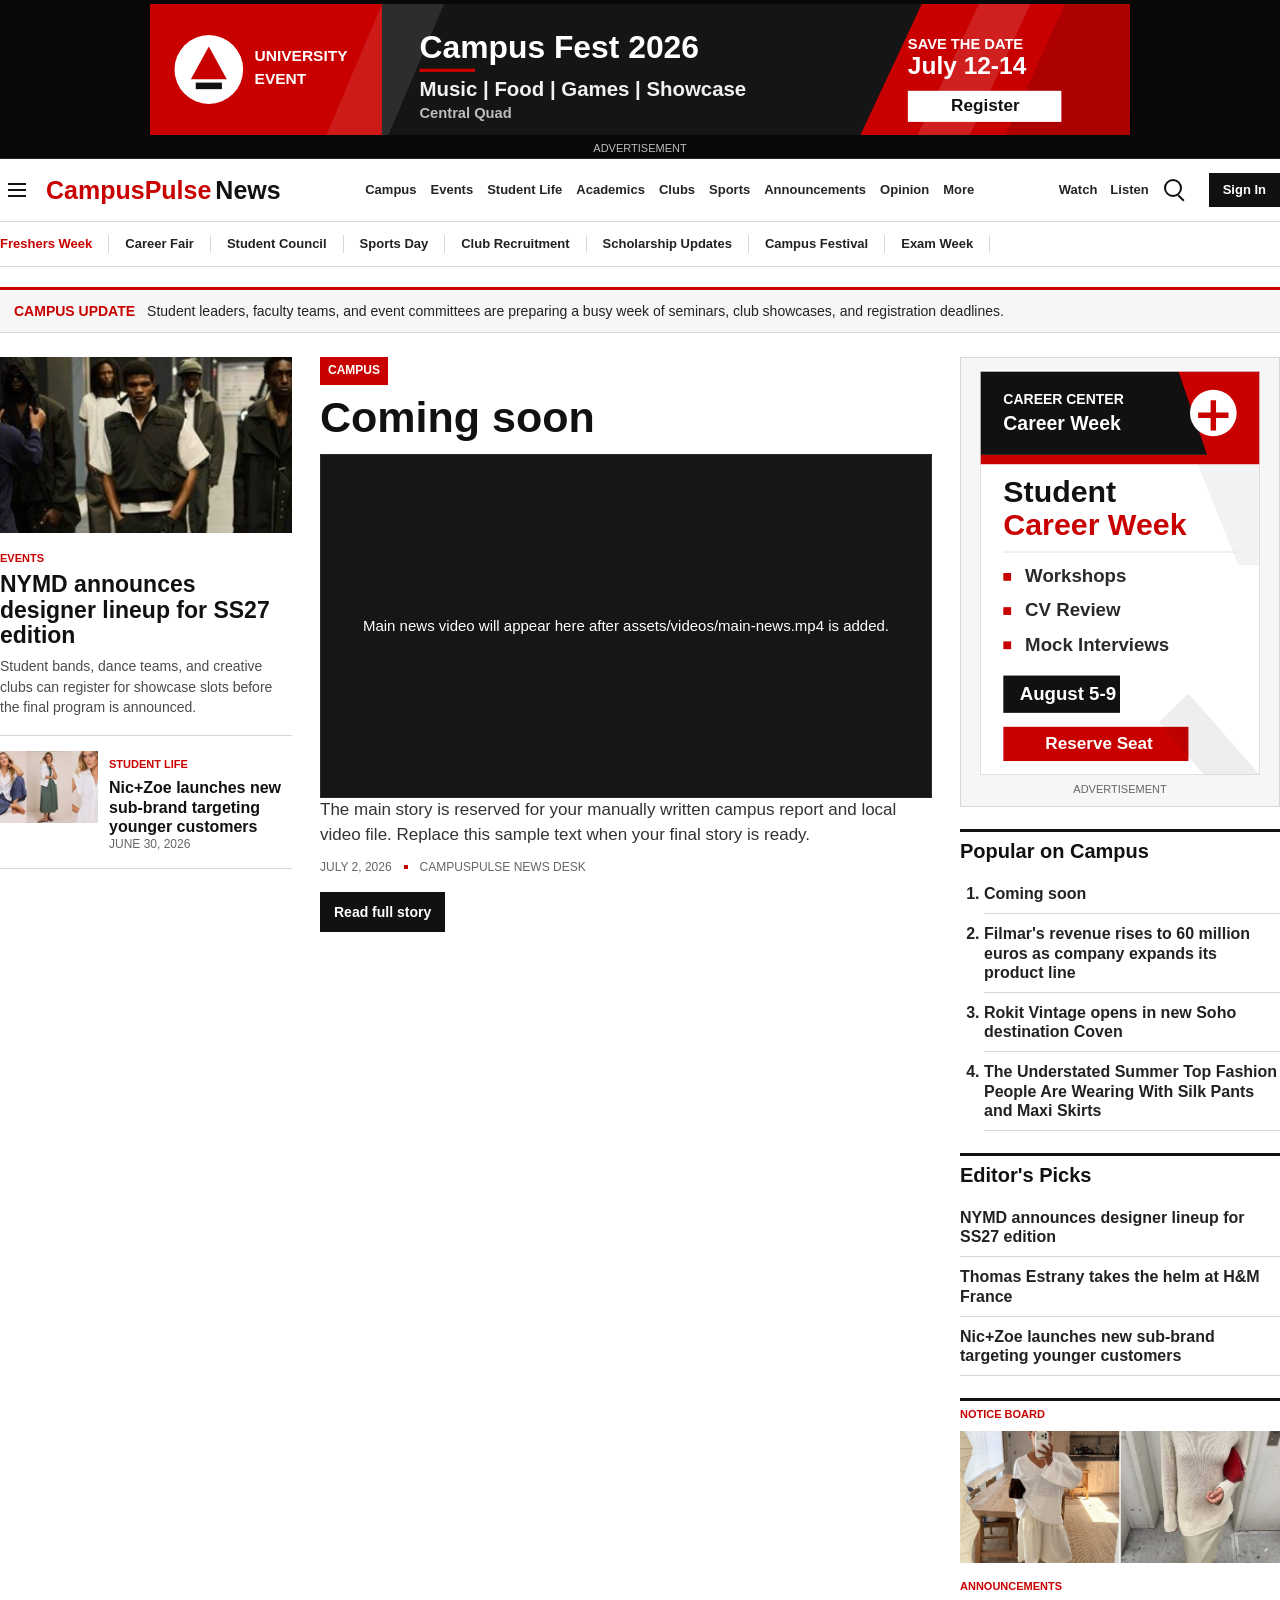
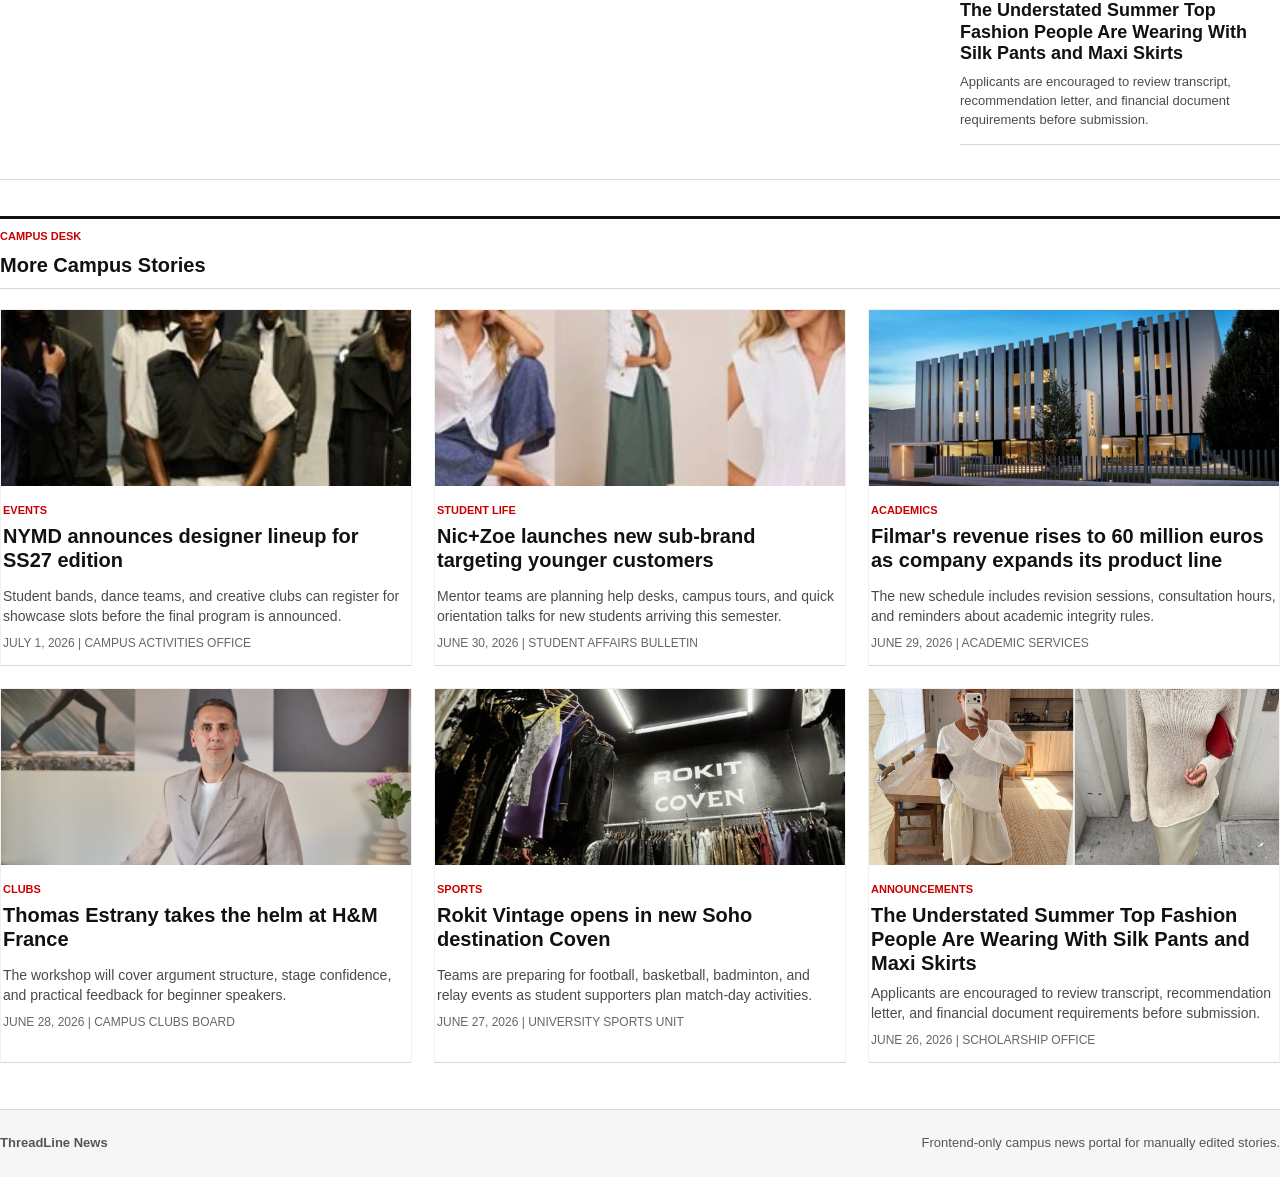
==== index.html @ d4c7294b "Version 1" ====
<!DOCTYPE html>
<html lang="en">
<head>
  <meta charset="UTF-8">
  <meta name="viewport" content="width=1280, initial-scale=1.0">
  <title>ThreadLine</title>
  <link rel="stylesheet" href="styles.css">
  <script src="data.js" defer></script>
  <script src="script.js" defer></script>
</head>
<body>
  <div class="top-ad">
    <div class="top-ad-inner">
      <img src="assets/ads/top-campus-ad.svg" alt="Campus Fest 2026 advertisement" data-fallback="ad">
      <span>Advertisement</span>
    </div>
  </div>

  <header class="site-header">
    <div class="header-inner">
      <div class="brand-group">
        <button class="icon-button hamburger" type="button" aria-label="Open menu">
          <span></span>
          <span></span>
          <span></span>
        </button>
        <a class="brand" href="index.html" aria-label="ThreadLine News homepage">
          <span>CampusPulse</span>
          <strong>News</strong>
        </a>
      </div>

      <nav class="primary-nav" aria-label="Primary navigation">
        <a href="#campus">Campus</a>
        <a href="#events">Events</a>
        <a href="#student-life">Student Life</a>
        <a href="#academics">Academics</a>
        <a href="#clubs">Clubs</a>
        <a href="#sports">Sports</a>
        <a href="#announcements">Announcements</a>
        <a href="#opinion">Opinion</a>
        <div class="more-menu">
          <button id="moreButton" class="nav-button" type="button" aria-expanded="false">More</button>
          <div id="moreDropdown" class="more-dropdown" hidden>
            <a href="#career">Career</a>
            <a href="#scholarships">Scholarships</a>
            <a href="#research">Research</a>
          </div>
        </div>
      </nav>

      <div class="header-actions">
        <a href="article.html?id=main-campus-story">Watch</a>
        <a href="#moreCampusStories">Listen</a>
        <button id="searchToggle" class="icon-button search-button" type="button" aria-label="Search"></button>
        <button class="sign-in" type="button">Sign In</button>
      </div>
    </div>
  </header>

  <div class="trending-row" aria-label="Trending topics">
    <div class="page-shell trending-inner">
      <a href="#freshers">Freshers Week</a>
      <a href="#career">Career Fair</a>
      <a href="#student-council">Student Council</a>
      <a href="#sports-day">Sports Day</a>
      <a href="#club-recruitment">Club Recruitment</a>
      <a href="#scholarships">Scholarship Updates</a>
      <a href="#campus-festival">Campus Festival</a>
      <a href="#exam-week">Exam Week</a>
    </div>
  </div>

  <main class="page-shell">
    <section class="ticker" aria-label="Campus update">
      <strong>Campus Update</strong>
      <span>Student leaders, faculty teams, and event committees are preparing a busy week of seminars, club showcases, and registration deadlines.</span>
    </section>

    <section id="searchPanel" class="search-panel" hidden>
      <label for="searchInput">Search ThreadLine News</label>
      <input id="searchInput" type="search" placeholder="Search campus stories, categories, or summaries">
    </section>

    <section id="searchResults" class="news-section search-results" hidden>
      <div class="section-heading">
        <h2>Search Results</h2>
      </div>
      <div id="searchResultsGrid" class="card-grid"></div>
    </section>

    <section class="main-grid" aria-label="Top campus stories">
      <aside id="leftColumn" class="left-column"></aside>

      <section id="heroStory" class="hero-story"></section>

      <aside class="right-column">
        <div class="sidebar-ad">
          <img src="assets/ads/sidebar-campus-ad.svg" alt="Student Career Week advertisement" data-fallback="ad">
          <span>Advertisement</span>
        </div>

        <div class="sidebar-block">
          <h2>Popular on Campus</h2>
          <ol id="popularList" class="popular-list"></ol>
        </div>

        <div class="sidebar-block">
          <h2>Editor's Picks</h2>
          <ul id="editorsList" class="compact-list"></ul>
        </div>

        <div id="rightCompactStory" class="sidebar-block"></div>
      </aside>
    </section>

    <section id="moreCampusStories" class="news-section">
      <div class="section-heading">
        <span>Campus Desk</span>
        <h2>More Campus Stories</h2>
      </div>
      <div id="supportingStoriesGrid" class="card-grid"></div>
    </section>
  </main>

  <footer class="site-footer">
    <div class="page-shell">
      <strong>ThreadLine News</strong>
      <span>Frontend-only campus news portal for manually edited stories.</span>
    </div>
  </footer>
</body>
</html>
---- styles.css ----
:root {
  --red: #c90000;
  --red-dark: #950000;
  --black: #111111;
  --ink: #222222;
  --muted: #666666;
  --line: #d8d8d8;
  --soft-line: #eeeeee;
  --surface: #ffffff;
  --band: #f6f6f6;
  --ad-dark: #080808;
}

* {
  box-sizing: border-box;
}

html {
  scroll-behavior: smooth;
}

body {
  min-width: 1180px;
  margin: 0;
  background: var(--surface);
  color: var(--ink);
  font-family: Arial, Helvetica, sans-serif;
  line-height: 1.45;
}

a {
  color: inherit;
  text-decoration: none;
}

button,
input {
  font: inherit;
}

button {
  color: inherit;
}

img,
video {
  display: block;
  max-width: 100%;
}

.page-shell {
  width: 1280px;
  margin: 0 auto;
}

.top-ad {
  width: 100%;
  background: var(--ad-dark);
  color: #bdbdbd;
  border-bottom: 1px solid #242424;
}

.top-ad-inner {
  width: 1280px;
  height: 158px;
  margin: 0 auto;
  display: flex;
  flex-direction: column;
  align-items: center;
  justify-content: center;
  gap: 8px;
}

.top-ad img {
  width: 980px;
  height: 131px;
  object-fit: contain;
}

.top-ad span,
.sidebar-ad span {
  font-size: 11px;
  line-height: 1;
  text-transform: uppercase;
  letter-spacing: 0;
}

.site-header {
  background: #ffffff;
  border-bottom: 1px solid var(--line);
}

.header-inner {
  width: 1280px;
  height: 62px;
  margin: 0 auto;
  display: flex;
  align-items: center;
  justify-content: space-between;
  gap: 16px;
}

.brand-group,
.header-actions,
.primary-nav,
.trending-inner {
  display: flex;
  align-items: center;
}

.brand-group {
  gap: 12px;
  flex: 0 0 auto;
}

.brand {
  display: inline-flex;
  align-items: baseline;
  gap: 4px;
  color: var(--black);
  font-size: 25px;
  font-weight: 900;
  letter-spacing: 0;
}

.brand span {
  color: var(--red);
}

.brand strong {
  color: var(--black);
}

.icon-button {
  width: 34px;
  height: 34px;
  padding: 0;
  display: inline-flex;
  align-items: center;
  justify-content: center;
  border: 1px solid transparent;
  background: transparent;
  cursor: pointer;
}

.icon-button:hover {
  border-color: var(--line);
  background: #f7f7f7;
}

.hamburger {
  flex-direction: column;
  gap: 4px;
}

.hamburger span {
  width: 18px;
  height: 2px;
  background: var(--black);
}

.search-button::before {
  content: "";
  width: 14px;
  height: 14px;
  border: 2px solid var(--black);
  border-radius: 50%;
  transform: translate(-2px, -2px);
}

.search-button::after {
  content: "";
  width: 8px;
  height: 2px;
  background: var(--black);
  transform: translate(-7px, 8px) rotate(45deg);
}

.primary-nav {
  flex: 1 1 auto;
  justify-content: center;
  gap: 14px;
  font-size: 13px;
  font-weight: 700;
  white-space: nowrap;
}

.primary-nav a,
.nav-button,
.header-actions a {
  color: #252525;
}

.primary-nav a:hover,
.nav-button:hover,
.header-actions a:hover {
  color: var(--red);
}

.more-menu {
  position: relative;
}

.nav-button {
  border: 0;
  background: transparent;
  padding: 0;
  cursor: pointer;
  font-weight: 700;
}

.more-dropdown {
  position: absolute;
  top: 34px;
  left: 50%;
  transform: translateX(-50%);
  z-index: 5;
  width: 164px;
  padding: 8px 0;
  background: #ffffff;
  border: 1px solid var(--line);
  box-shadow: 0 10px 24px rgba(0, 0, 0, 0.12);
}

.more-dropdown a {
  display: block;
  padding: 8px 12px;
}

.more-dropdown a:hover {
  background: #f7f7f7;
}

.header-actions {
  gap: 13px;
  flex: 0 0 auto;
  font-size: 13px;
  font-weight: 700;
}

.sign-in {
  border: 1px solid var(--black);
  background: var(--black);
  color: #ffffff;
  padding: 7px 13px;
  cursor: pointer;
  font-weight: 700;
}

.sign-in:hover {
  background: var(--red-dark);
  border-color: var(--red-dark);
}

.trending-row {
  border-bottom: 1px solid var(--line);
  background: #ffffff;
}

.trending-inner {
  height: 44px;
  gap: 0;
  overflow: hidden;
  font-size: 13px;
}

.trending-inner a {
  padding: 0 16px;
  border-right: 1px solid var(--line);
  font-weight: 700;
}

.trending-inner a:first-child {
  padding-left: 0;
  color: var(--red);
}

.ticker {
  display: flex;
  gap: 12px;
  align-items: center;
  margin: 20px 0 24px;
  padding: 11px 14px;
  border-top: 3px solid var(--red);
  border-bottom: 1px solid var(--line);
  background: var(--band);
  font-size: 14px;
}

.ticker strong {
  color: var(--red);
  text-transform: uppercase;
}

.search-panel {
  margin-bottom: 22px;
  padding: 16px;
  border: 1px solid var(--line);
  background: #fafafa;
}

.search-panel label {
  display: block;
  margin-bottom: 8px;
  font-weight: 800;
}

.search-panel input {
  width: 100%;
  height: 42px;
  padding: 0 12px;
  border: 1px solid #bdbdbd;
  outline: none;
}

.search-panel input:focus {
  border-color: var(--red);
}

.main-grid {
  display: grid;
  grid-template-columns: 292px minmax(0, 1fr) 320px;
  gap: 28px;
  align-items: start;
  padding-bottom: 34px;
  border-bottom: 1px solid var(--line);
}

.left-column,
.right-column {
  min-width: 0;
}

.side-story,
.hero-story,
.sidebar-block,
.article-content,
.article-sidebar,
.search-results,
.news-card {
  background: #ffffff;
}

.side-story,
.hero-story,
.compact-feature,
.news-card {
  cursor: pointer;
}

.side-story:hover,
.compact-feature:hover,
.news-card:hover {
  border-color: var(--red);
  box-shadow: 0 8px 20px rgba(0, 0, 0, 0.06);
  transform: translateY(-1px);
}

.side-story:hover h2,
.side-story:hover h3,
.compact-feature:hover h3,
.news-card:hover h3,
.compact-list a:hover,
.popular-list a:hover {
  color: var(--red);
}

.large-side-story {
  padding: 0 0 18px;
  border-bottom: 1px solid var(--line);
  transition: border-color 160ms ease, transform 160ms ease;
}

.large-side-story img {
  width: 100%;
  height: 176px;
  object-fit: cover;
  margin-bottom: 12px;
  background: #e6e6e6;
}

.large-side-story h2 {
  margin: 4px 0 8px;
  color: var(--black);
  font-size: 23px;
  line-height: 1.1;
}

.large-side-story p {
  margin: 0;
  color: #4b4b4b;
  font-size: 14px;
}

.small-side-story {
  display: grid;
  grid-template-columns: 98px 1fr;
  gap: 11px;
  padding: 15px 0;
  border-bottom: 1px solid var(--line);
  transition: border-color 160ms ease, transform 160ms ease;
}

.small-side-story img {
  width: 98px;
  height: 72px;
  object-fit: cover;
  background: #e6e6e6;
}

.small-side-story h3,
.compact-feature h3,
.news-card h3 {
  margin: 4px 0 0;
  color: var(--black);
  font-size: 16px;
  line-height: 1.2;
}

.label,
.section-label {
  display: inline-block;
  color: var(--red);
  font-size: 11px;
  font-weight: 800;
  text-transform: uppercase;
}

.section-label {
  margin-bottom: 8px;
}

.hero-story {
  min-width: 0;
  padding: 0 0 6px;
}

.hero-story h1 {
  margin: 0 0 15px;
  color: var(--black);
  font-size: 43px;
  line-height: 1.03;
  letter-spacing: 0;
}

.hero-video {
  width: 100%;
  aspect-ratio: 16 / 9;
  margin: 12px 0 15px;
  background: #111111;
}

.badge {
  display: inline-block;
  margin-bottom: 10px;
  padding: 5px 8px;
  background: var(--red);
  color: #ffffff;
  font-size: 12px;
  font-weight: 800;
  text-transform: uppercase;
}

.summary {
  margin: 0 0 11px;
  color: #333333;
  font-size: 17px;
}

.story-meta,
.meta {
  color: var(--muted);
  font-size: 12px;
  text-transform: uppercase;
}

.story-meta {
  display: flex;
  gap: 12px;
  margin-bottom: 14px;
}

.story-meta span + span::before {
  content: "";
  display: inline-block;
  width: 4px;
  height: 4px;
  margin-right: 12px;
  vertical-align: middle;
  background: var(--red);
}

.read-more,
.source-button,
.home-button {
  display: inline-block;
  margin-top: 2px;
  padding: 10px 14px;
  background: var(--black);
  color: #ffffff;
  font-size: 14px;
  font-weight: 800;
}

.read-more:hover,
.source-button:hover,
.home-button:hover {
  background: var(--red-dark);
}

.read-more:focus-visible,
.source-button:focus-visible,
.home-button:focus-visible,
.icon-button:focus-visible,
.news-card:focus-visible,
.side-story:focus-visible,
.compact-feature:focus-visible {
  outline: 2px solid var(--red);
  outline-offset: 3px;
}

.sidebar-ad {
  padding: 12px 12px 11px;
  display: flex;
  flex-direction: column;
  align-items: center;
  gap: 9px;
  background: var(--band);
  border: 1px solid var(--line);
  color: var(--muted);
}

.sidebar-ad img {
  width: 280px;
  height: 405px;
  object-fit: contain;
  background: #ffffff;
}

.sidebar-block {
  margin-top: 22px;
  border-top: 3px solid var(--black);
}

.sidebar-block h2,
.section-heading h2 {
  margin: 8px 0 12px;
  color: var(--black);
  font-size: 20px;
  line-height: 1.1;
}

.popular-list {
  margin: 0;
  padding-left: 24px;
}

.popular-list li {
  padding: 10px 0;
  border-bottom: 1px solid var(--line);
  font-weight: 800;
  line-height: 1.2;
}

.compact-list {
  list-style: none;
  margin: 0;
  padding: 0;
}

.compact-list li {
  padding: 10px 0;
  border-bottom: 1px solid var(--line);
  font-weight: 800;
  line-height: 1.2;
}

.compact-feature {
  padding-bottom: 14px;
  border-bottom: 1px solid var(--line);
  transition: border-color 160ms ease, transform 160ms ease;
}

.compact-feature img {
  width: 100%;
  height: 132px;
  object-fit: cover;
  margin-bottom: 10px;
  background: #e6e6e6;
}

.compact-feature h3 {
  font-size: 18px;
}

.compact-feature p {
  margin: 8px 0 0;
  color: #4b4b4b;
  font-size: 13px;
}

.news-section {
  margin-top: 36px;
}

.section-heading {
  border-top: 3px solid var(--black);
  border-bottom: 1px solid var(--line);
}

.section-heading span {
  display: inline-block;
  margin-top: 10px;
  color: var(--red);
  font-size: 11px;
  font-weight: 800;
  text-transform: uppercase;
}

.card-grid {
  display: grid;
  grid-template-columns: repeat(3, 1fr);
  gap: 22px;
  padding-top: 20px;
}

.news-card {
  min-height: 350px;
  padding-bottom: 13px;
  border: 1px solid #f0f0f0;
  border-bottom-color: var(--line);
  transition: border-color 160ms ease, transform 160ms ease;
}

.news-card img {
  width: 100%;
  height: 176px;
  object-fit: cover;
  margin-bottom: 11px;
  background: #e6e6e6;
}

.news-card h3 {
  min-height: 54px;
  padding: 0 2px;
  font-size: 20px;
}

.news-card p {
  margin: 8px 0;
  padding: 0 2px;
  color: #4a4a4a;
  font-size: 14px;
}

.news-card .label,
.news-card .meta {
  margin-left: 2px;
}

.empty-message {
  grid-column: 1 / -1;
  padding: 18px;
  border: 1px solid var(--line);
  color: var(--muted);
}

.article-page {
  padding-top: 0;
}

.article-ticker {
  margin-bottom: 26px;
}

.article-shell {
  display: grid;
  grid-template-columns: minmax(0, 850px) 320px;
  gap: 60px;
  align-items: start;
}

.article-content {
  min-width: 0;
}

.article-kicker {
  color: var(--red);
  font-size: 13px;
  font-weight: 800;
  text-transform: uppercase;
}

.article-content h1 {
  margin: 8px 0 14px;
  color: var(--black);
  font-size: 48px;
  line-height: 1.04;
  letter-spacing: 0;
}

.article-meta {
  display: flex;
  gap: 12px;
  padding-bottom: 16px;
  border-bottom: 1px solid var(--line);
  color: var(--muted);
  font-size: 13px;
}

.article-meta span + span::before {
  content: "";
  display: inline-block;
  width: 4px;
  height: 4px;
  margin-right: 12px;
  vertical-align: middle;
  background: var(--red);
}

.article-hero-image {
  width: 100%;
  height: 430px;
  object-fit: cover;
  margin: 22px 0;
  background: #e6e6e6;
}

.article-video {
  width: 100%;
  aspect-ratio: 16 / 9;
  margin: 0 0 22px;
  background: #111111;
}

.article-body {
  max-width: 720px;
}

.article-body p {
  margin: 0 0 18px;
  font-size: 18px;
  line-height: 1.68;
}

.source-button {
  margin: 12px 0 30px;
}

.related-section {
  margin-top: 28px;
  border-top: 3px solid var(--black);
}

.related-section h2 {
  margin: 10px 0 14px;
  font-size: 22px;
}

.related-grid {
  display: grid;
  grid-template-columns: repeat(3, 1fr);
  gap: 18px;
}

.related-card {
  min-height: 290px;
}

.related-card img {
  height: 126px;
}

.not-found {
  padding: 42px;
  border: 1px solid var(--line);
  background: var(--band);
}

.not-found h1 {
  margin-top: 0;
}

.site-footer {
  margin-top: 46px;
  padding: 24px 0;
  border-top: 1px solid var(--line);
  background: var(--band);
  color: #555555;
  font-size: 13px;
}

.site-footer .page-shell {
  display: flex;
  justify-content: space-between;
}

.fallback-box {
  width: 100%;
  min-height: 90px;
  display: flex;
  align-items: center;
  justify-content: center;
  background: #eeeeee;
  border: 1px solid #d0d0d0;
  color: #555555;
  font-size: 13px;
  text-align: center;
  padding: 14px;
}

.top-ad .fallback-box {
  width: 980px;
  height: 131px;
  min-height: 131px;
  background: #151515;
  border-color: #333333;
  color: #e6e6e6;
}

.sidebar-ad .fallback-box {
  width: 280px;
  height: 405px;
  min-height: 405px;
  background: #ffffff;
}

.large-side-story .image-fallback {
  height: 176px;
  margin-bottom: 12px;
}

.small-side-story .image-fallback {
  width: 98px;
  height: 72px;
  min-height: 72px;
}

.compact-feature .image-fallback {
  height: 132px;
  margin-bottom: 10px;
}

.news-card .image-fallback {
  height: 176px;
  margin-bottom: 11px;
}

.article-content > .image-fallback {
  height: 430px;
  margin: 22px 0;
}

.related-card .image-fallback {
  height: 126px;
  margin: 0 0 11px;
}

.video-fallback {
  aspect-ratio: 16 / 9;
  min-height: 300px;
  background: #161616;
  border-color: #2a2a2a;
  color: #ffffff;
  font-size: 15px;
}
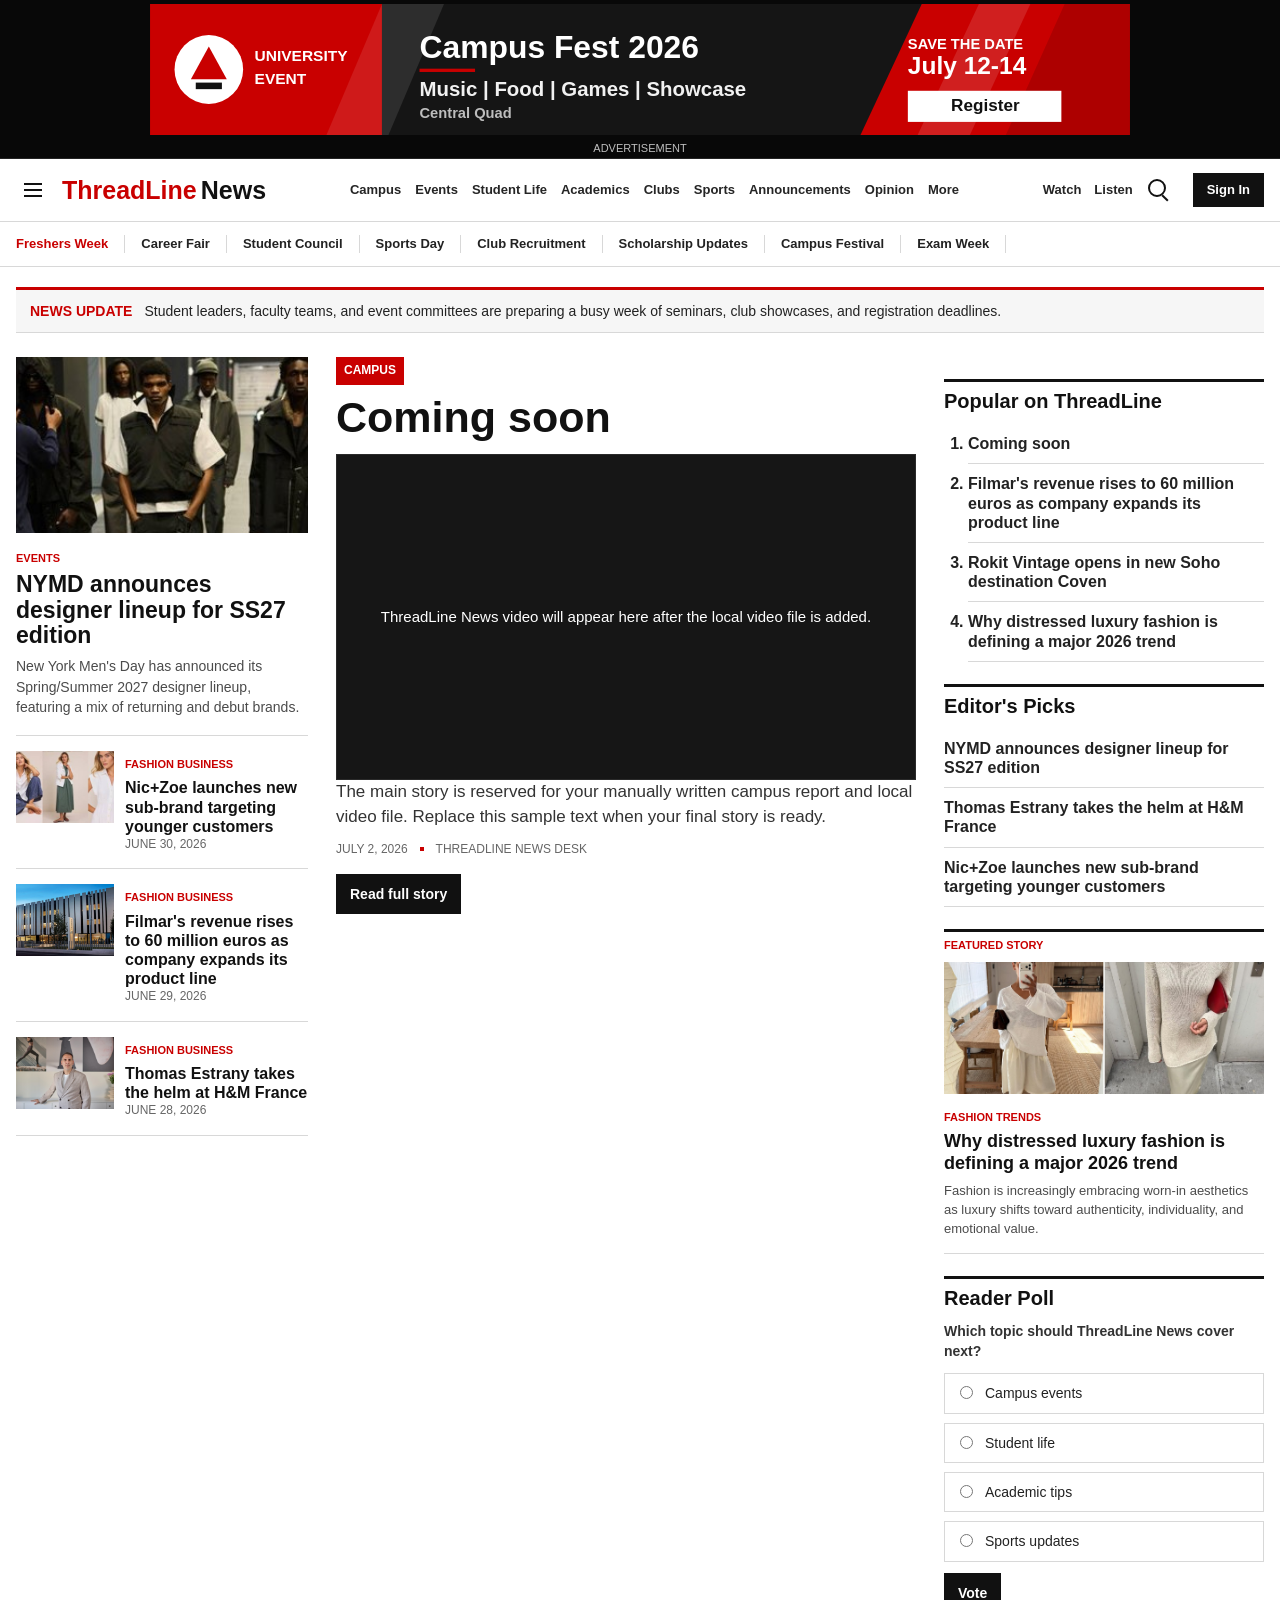
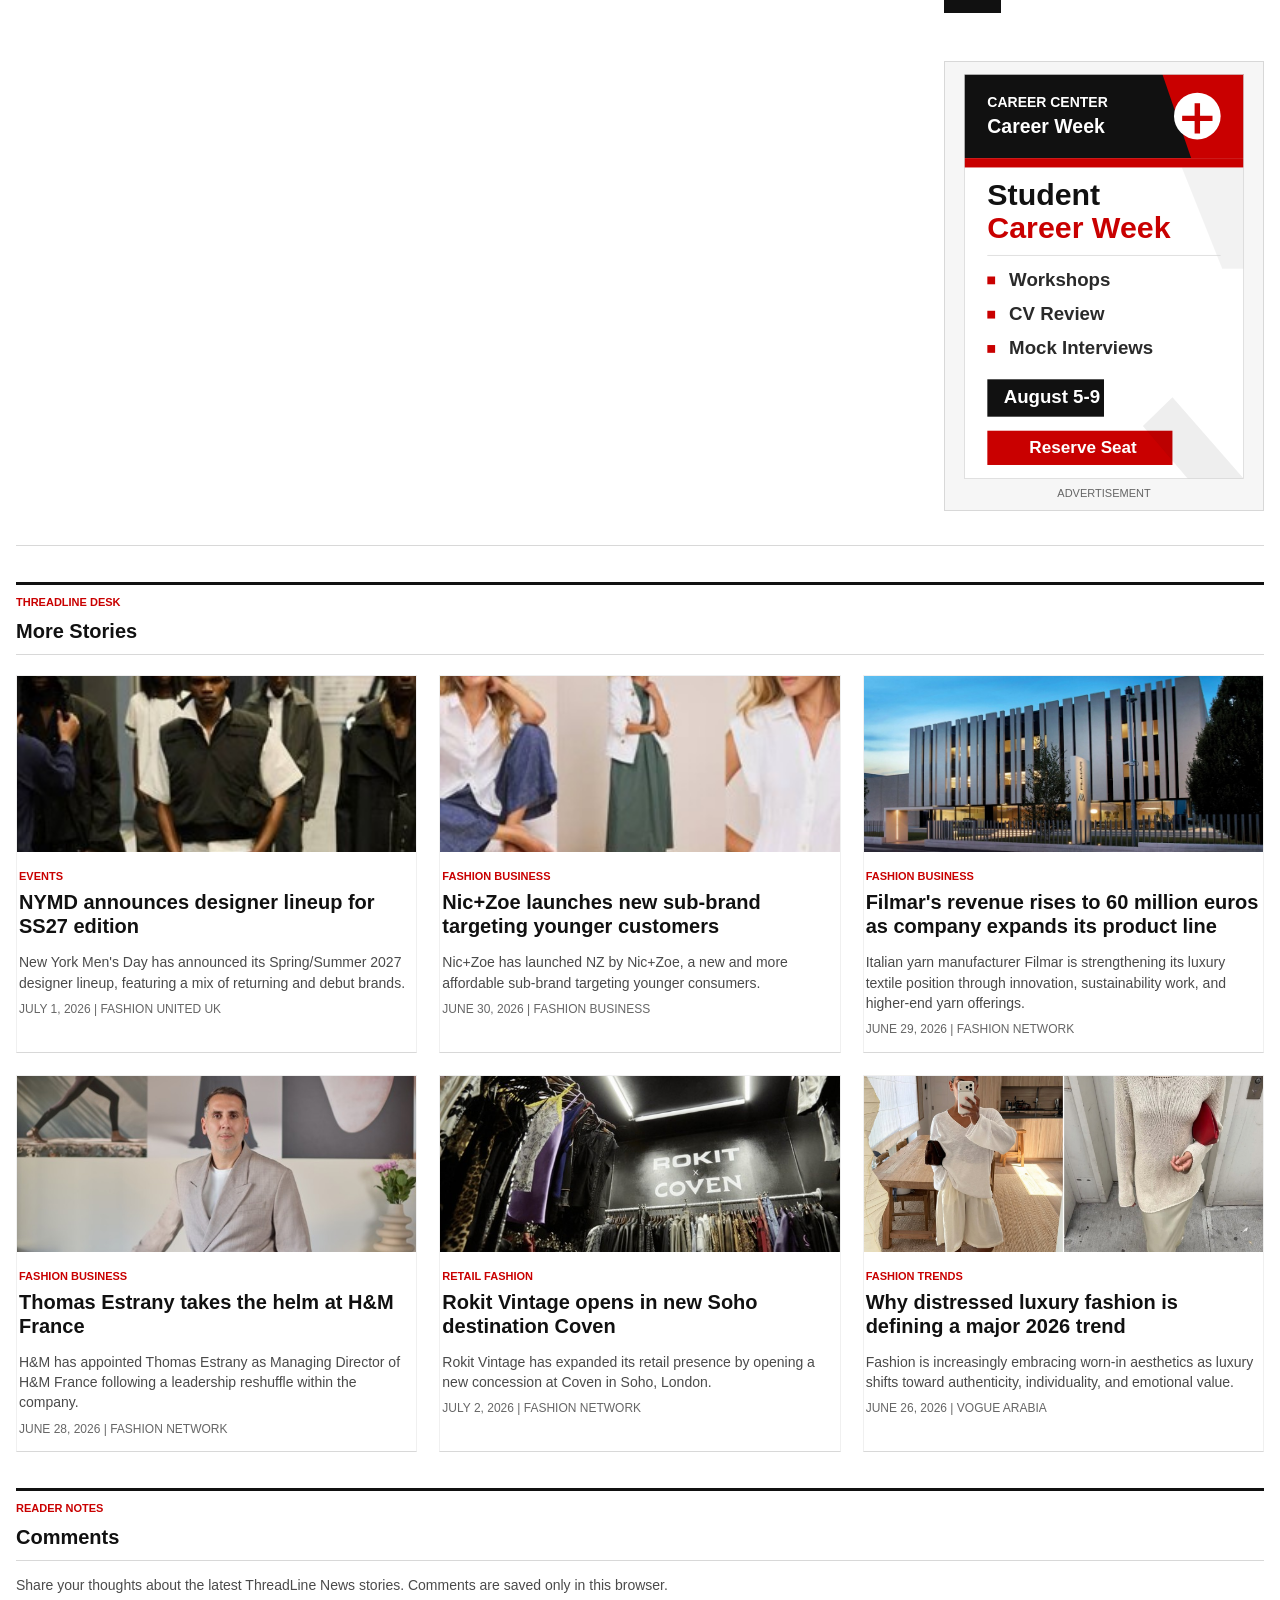
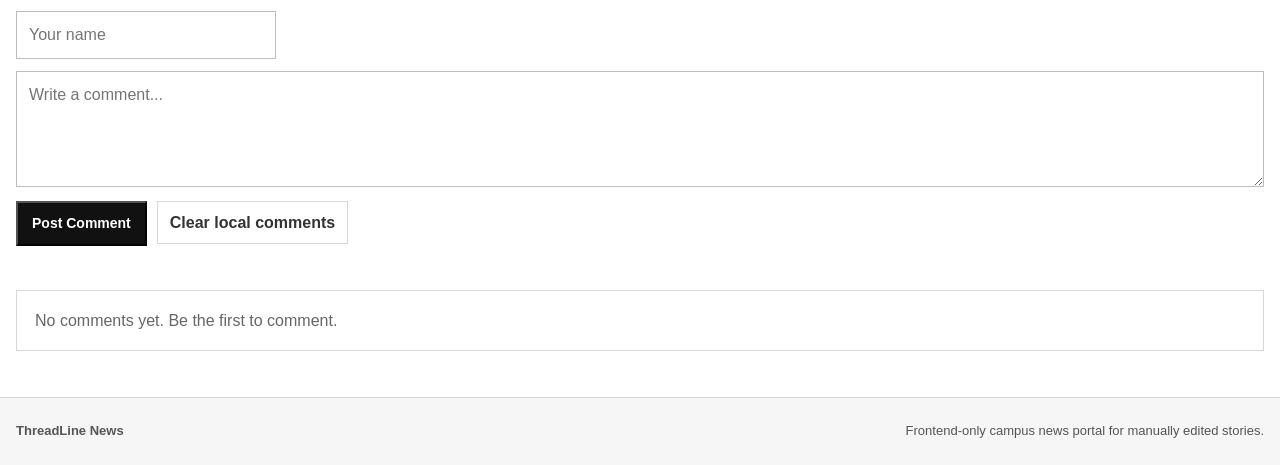
==== commit 51dd93b9: "Poll and Comment" ====
--- a/index.html
+++ b/index.html
@@ -2,8 +2,8 @@
 <html lang="en">
 <head>
   <meta charset="UTF-8">
-  <meta name="viewport" content="width=1280, initial-scale=1.0">
-  <title>ThreadLine</title>
+  <meta name="viewport" content="width=device-width, initial-scale=1.0">
+  <title>ThreadLine News</title>
   <link rel="stylesheet" href="styles.css">
   <script src="data.js" defer></script>
   <script src="script.js" defer></script>
@@ -19,13 +19,13 @@
   <header class="site-header">
     <div class="header-inner">
       <div class="brand-group">
-        <button class="icon-button hamburger" type="button" aria-label="Open menu">
+        <button id="mobileMenuButton" class="icon-button hamburger" type="button" aria-label="Open menu" aria-controls="mobileMenu" aria-expanded="false">
           <span></span>
           <span></span>
           <span></span>
         </button>
         <a class="brand" href="index.html" aria-label="ThreadLine News homepage">
-          <span>CampusPulse</span>
+          <span>ThreadLine</span>
           <strong>News</strong>
         </a>
       </div>
@@ -51,11 +51,19 @@
 
       <div class="header-actions">
         <a href="article.html?id=main-campus-story">Watch</a>
-        <a href="#moreCampusStories">Listen</a>
+        <a href="#moreStories">Listen</a>
         <button id="searchToggle" class="icon-button search-button" type="button" aria-label="Search"></button>
         <button class="sign-in" type="button">Sign In</button>
       </div>
     </div>
+    <nav id="mobileMenu" class="mobile-menu" aria-label="Mobile navigation" hidden>
+      <a href="index.html">Home</a>
+      <a href="#heroStory">Main Story</a>
+      <a href="#moreStories">More Stories</a>
+      <a href="#pollSection">Poll</a>
+      <a href="#commentsSection">Comments</a>
+      <a href="#searchPanel">Search</a>
+    </nav>
   </header>
 
   <div class="trending-row" aria-label="Trending topics">
@@ -72,8 +80,8 @@
   </div>
 
   <main class="page-shell">
-    <section class="ticker" aria-label="Campus update">
-      <strong>Campus Update</strong>
+    <section class="ticker" aria-label="News update">
+      <strong>News Update</strong>
       <span>Student leaders, faculty teams, and event committees are preparing a busy week of seminars, club showcases, and registration deadlines.</span>
     </section>
 
@@ -95,13 +103,8 @@
       <section id="heroStory" class="hero-story"></section>
 
       <aside class="right-column">
-        <div class="sidebar-ad">
-          <img src="assets/ads/sidebar-campus-ad.svg" alt="Student Career Week advertisement" data-fallback="ad">
-          <span>Advertisement</span>
-        </div>
-
         <div class="sidebar-block">
-          <h2>Popular on Campus</h2>
+          <h2>Popular on ThreadLine</h2>
           <ol id="popularList" class="popular-list"></ol>
         </div>
 
@@ -111,15 +114,40 @@
         </div>
 
         <div id="rightCompactStory" class="sidebar-block"></div>
+
+        <div id="pollSection" class="sidebar-block poll-card"></div>
+
+        <div class="sidebar-ad">
+          <img src="assets/ads/sidebar-campus-ad.svg" alt="ThreadLine News advertisement" data-fallback="ad">
+          <span>Advertisement</span>
+        </div>
       </aside>
     </section>
 
-    <section id="moreCampusStories" class="news-section">
+    <section id="moreStories" class="news-section">
       <div class="section-heading">
-        <span>Campus Desk</span>
-        <h2>More Campus Stories</h2>
+        <span>ThreadLine Desk</span>
+        <h2>More Stories</h2>
       </div>
       <div id="supportingStoriesGrid" class="card-grid"></div>
+    </section>
+
+    <section id="commentsSection" class="news-section comments-section">
+      <div class="section-heading">
+        <span>Reader Notes</span>
+        <h2 id="commentsTitle">Comments</h2>
+      </div>
+      <p id="commentsDescription" class="section-description"></p>
+      <form id="commentForm" class="comment-form">
+        <input id="commentName" type="text" maxlength="40" autocomplete="name">
+        <textarea id="commentText" maxlength="300" rows="4"></textarea>
+        <div class="comment-actions">
+          <button id="commentSubmit" class="read-more" type="submit">Post Comment</button>
+          <button id="clearComments" class="secondary-button" type="button">Clear local comments</button>
+        </div>
+      </form>
+      <div id="commentMessage" class="form-message" aria-live="polite"></div>
+      <div id="commentList" class="comment-list"></div>
     </section>
   </main>
 
--- a/styles.css
+++ b/styles.css
@@ -20,21 +20,23 @@
 }
 
 body {
-  min-width: 1180px;
   margin: 0;
   background: var(--surface);
   color: var(--ink);
   font-family: Arial, Helvetica, sans-serif;
   line-height: 1.45;
+  overflow-x: hidden;
 }
 
 a {
   color: inherit;
   text-decoration: none;
+  overflow-wrap: anywhere;
 }
 
 button,
-input {
+input,
+textarea {
   font: inherit;
 }
 
@@ -48,8 +50,16 @@
   max-width: 100%;
 }
 
+h1,
+h2,
+h3,
+p,
+li {
+  overflow-wrap: anywhere;
+}
+
 .page-shell {
-  width: 1280px;
+  width: min(1280px, calc(100% - 32px));
   margin: 0 auto;
 }
 
@@ -61,7 +71,7 @@
 }
 
 .top-ad-inner {
-  width: 1280px;
+  width: min(1280px, calc(100% - 32px));
   height: 158px;
   margin: 0 auto;
   display: flex;
@@ -72,7 +82,7 @@
 }
 
 .top-ad img {
-  width: 980px;
+  width: min(980px, 100%);
   height: 131px;
   object-fit: contain;
 }
@@ -91,7 +101,7 @@
 }
 
 .header-inner {
-  width: 1280px;
+  width: min(1280px, calc(100% - 32px));
   height: 62px;
   margin: 0 auto;
   display: flex;
@@ -252,6 +262,25 @@
   border-color: var(--red-dark);
 }
 
+.mobile-menu {
+  width: min(1280px, calc(100% - 32px));
+  margin: 0 auto;
+  padding: 8px 0 14px;
+  border-top: 1px solid var(--soft-line);
+}
+
+.mobile-menu a {
+  display: block;
+  padding: 11px 0;
+  border-bottom: 1px solid var(--soft-line);
+  font-size: 14px;
+  font-weight: 800;
+}
+
+.mobile-menu a:hover {
+  color: var(--red);
+}
+
 .trending-row {
   border-bottom: 1px solid var(--line);
   background: #ffffff;
@@ -313,7 +342,18 @@
   outline: none;
 }
 
-.search-panel input:focus {
+.comment-form input,
+.comment-form textarea {
+  width: 100%;
+  padding: 11px 12px;
+  border: 1px solid #bdbdbd;
+  outline: none;
+  resize: vertical;
+}
+
+.search-panel input:focus,
+.comment-form input:focus,
+.comment-form textarea:focus {
   border-color: var(--red);
 }
 
@@ -599,6 +639,84 @@
   font-size: 13px;
 }
 
+.poll-card {
+  padding-bottom: 14px;
+}
+
+.poll-question {
+  margin: 0 0 12px;
+  color: #333333;
+  font-size: 14px;
+  font-weight: 700;
+}
+
+.poll-form {
+  display: grid;
+  gap: 9px;
+}
+
+.poll-option {
+  display: flex;
+  align-items: flex-start;
+  gap: 9px;
+  padding: 9px 10px;
+  border: 1px solid var(--line);
+  background: #ffffff;
+  font-size: 14px;
+  cursor: pointer;
+}
+
+.poll-option input {
+  margin-top: 3px;
+  accent-color: var(--red);
+}
+
+.poll-vote {
+  width: fit-content;
+  margin-top: 2px;
+  border: 0;
+  cursor: pointer;
+}
+
+.poll-vote:disabled {
+  background: #555555;
+  cursor: default;
+}
+
+.poll-results {
+  margin-top: 12px;
+  font-size: 13px;
+}
+
+.poll-result-row {
+  padding: 9px 0;
+  border-top: 1px solid var(--soft-line);
+}
+
+.poll-result-label {
+  display: flex;
+  justify-content: space-between;
+  gap: 12px;
+  margin-bottom: 5px;
+  font-weight: 800;
+}
+
+.poll-result-bar {
+  height: 8px;
+  background: #eeeeee;
+}
+
+.poll-result-bar span {
+  display: block;
+  height: 100%;
+  background: var(--red);
+}
+
+.poll-count {
+  margin-top: 4px;
+  color: var(--muted);
+}
+
 .news-section {
   margin-top: 36px;
 }
@@ -617,6 +735,13 @@
   text-transform: uppercase;
 }
 
+.section-description {
+  max-width: 720px;
+  margin: 14px 0 0;
+  color: #4b4b4b;
+  font-size: 14px;
+}
+
 .card-grid {
   display: grid;
   grid-template-columns: repeat(3, 1fr);
@@ -663,6 +788,78 @@
   padding: 18px;
   border: 1px solid var(--line);
   color: var(--muted);
+}
+
+.comment-form {
+  display: grid;
+  grid-template-columns: minmax(180px, 260px) minmax(0, 1fr);
+  gap: 12px;
+  margin-top: 16px;
+}
+
+.comment-form textarea,
+.comment-actions,
+.form-message,
+.comment-list {
+  grid-column: 1 / -1;
+}
+
+.comment-actions {
+  display: flex;
+  flex-wrap: wrap;
+  align-items: center;
+  gap: 10px;
+}
+
+.secondary-button {
+  padding: 9px 12px;
+  border: 1px solid var(--line);
+  background: #ffffff;
+  color: #333333;
+  font-weight: 800;
+  cursor: pointer;
+}
+
+.secondary-button:hover {
+  border-color: var(--red);
+  color: var(--red);
+}
+
+.form-message {
+  min-height: 20px;
+  margin-top: 10px;
+  color: var(--muted);
+  font-size: 13px;
+}
+
+.comment-list {
+  display: grid;
+  gap: 12px;
+  margin-top: 14px;
+}
+
+.comment-card {
+  padding: 14px;
+  border: 1px solid var(--line);
+  background: #ffffff;
+}
+
+.comment-card strong {
+  display: block;
+  color: var(--black);
+  font-size: 15px;
+}
+
+.comment-date {
+  display: block;
+  margin-top: 2px;
+  color: var(--muted);
+  font-size: 12px;
+}
+
+.comment-card p {
+  margin: 10px 0 0;
+  overflow-wrap: anywhere;
 }
 
 .article-page {
@@ -820,6 +1017,7 @@
 
 .sidebar-ad .fallback-box {
   width: 280px;
+  max-width: 100%;
   height: 405px;
   min-height: 405px;
   background: #ffffff;
@@ -864,3 +1062,261 @@
   color: #ffffff;
   font-size: 15px;
 }
+
+.sidebar-block + .sidebar-ad {
+  margin-top: 22px;
+}
+
+@media (max-width: 1024px) {
+  .page-shell,
+  .top-ad-inner,
+  .header-inner,
+  .mobile-menu {
+    width: min(960px, calc(100% - 28px));
+  }
+
+  .primary-nav {
+    display: none;
+  }
+
+  .header-actions {
+    gap: 8px;
+  }
+
+  .main-grid {
+    grid-template-columns: 260px minmax(0, 1fr);
+    gap: 24px;
+  }
+
+  .right-column {
+    grid-column: 1 / -1;
+    display: grid;
+    grid-template-columns: repeat(2, minmax(0, 1fr));
+    gap: 20px;
+  }
+
+  .right-column .sidebar-block,
+  .right-column .sidebar-ad {
+    margin-top: 0;
+  }
+
+  .sidebar-ad img {
+    width: 100%;
+    height: 260px;
+  }
+
+  .card-grid {
+    grid-template-columns: repeat(2, minmax(0, 1fr));
+  }
+
+  .article-shell {
+    grid-template-columns: minmax(0, 1fr) 280px;
+    gap: 32px;
+  }
+
+  .article-content h1 {
+    font-size: 40px;
+  }
+
+  .article-hero-image {
+    height: 360px;
+  }
+
+  .related-grid {
+    grid-template-columns: repeat(2, minmax(0, 1fr));
+  }
+}
+
+@media (max-width: 768px) {
+  .page-shell,
+  .top-ad-inner,
+  .header-inner,
+  .mobile-menu {
+    width: min(720px, calc(100% - 24px));
+  }
+
+  .top-ad-inner {
+    height: 118px;
+  }
+
+  .top-ad img {
+    height: 86px;
+  }
+
+  .header-inner {
+    height: auto;
+    min-height: 58px;
+  }
+
+  .brand {
+    font-size: 22px;
+  }
+
+  .primary-nav {
+    display: none;
+  }
+
+  .header-actions > a,
+  .sign-in {
+    display: none;
+  }
+
+  .trending-inner {
+    overflow-x: auto;
+    white-space: nowrap;
+    scrollbar-width: thin;
+  }
+
+  .trending-inner a {
+    flex: 0 0 auto;
+    padding: 0 12px;
+  }
+
+  .ticker {
+    align-items: flex-start;
+    flex-direction: column;
+    gap: 5px;
+    margin: 16px 0 20px;
+  }
+
+  .main-grid,
+  .right-column,
+  .article-shell {
+    display: grid;
+    grid-template-columns: 1fr;
+    gap: 22px;
+  }
+
+  .right-column {
+    grid-column: auto;
+  }
+
+  .left-column {
+    order: 2;
+  }
+
+  .hero-story {
+    order: 1;
+  }
+
+  .right-column {
+    order: 3;
+  }
+
+  .hero-story h1 {
+    font-size: 34px;
+  }
+
+  .summary {
+    font-size: 16px;
+  }
+
+  .story-meta,
+  .article-meta {
+    flex-wrap: wrap;
+    row-gap: 5px;
+  }
+
+  .card-grid,
+  .related-grid {
+    grid-template-columns: 1fr;
+  }
+
+  .article-content h1 {
+    font-size: 34px;
+  }
+
+  .article-hero-image {
+    height: auto;
+    max-height: 360px;
+  }
+
+  .article-body {
+    max-width: none;
+  }
+
+  .article-body p {
+    font-size: 17px;
+  }
+
+  .comment-form {
+    grid-template-columns: 1fr;
+  }
+
+  .site-footer .page-shell {
+    flex-direction: column;
+    gap: 6px;
+  }
+}
+
+@media (max-width: 600px) {
+  .page-shell,
+  .top-ad-inner,
+  .header-inner,
+  .mobile-menu {
+    width: min(560px, calc(100% - 20px));
+  }
+
+  .top-ad-inner {
+    height: 92px;
+    gap: 5px;
+  }
+
+  .top-ad img {
+    height: 64px;
+  }
+
+  .brand {
+    font-size: 20px;
+  }
+
+  .header-actions {
+    gap: 4px;
+  }
+
+  .hero-story h1,
+  .article-content h1 {
+    font-size: 28px;
+    line-height: 1.08;
+  }
+
+  .main-grid {
+    padding-bottom: 26px;
+  }
+
+  .small-side-story {
+    grid-template-columns: 88px 1fr;
+  }
+
+  .small-side-story img {
+    width: 88px;
+    height: 66px;
+  }
+
+  .news-card {
+    min-height: auto;
+  }
+
+  .news-card h3 {
+    min-height: 0;
+  }
+
+  .sidebar-ad img,
+  .sidebar-ad .fallback-box {
+    height: 220px;
+  }
+
+  .top-ad .fallback-box {
+    width: 100%;
+    height: 64px;
+    min-height: 64px;
+  }
+
+  .video-fallback {
+    min-height: 190px;
+  }
+
+  .not-found {
+    padding: 24px;
+  }
+}
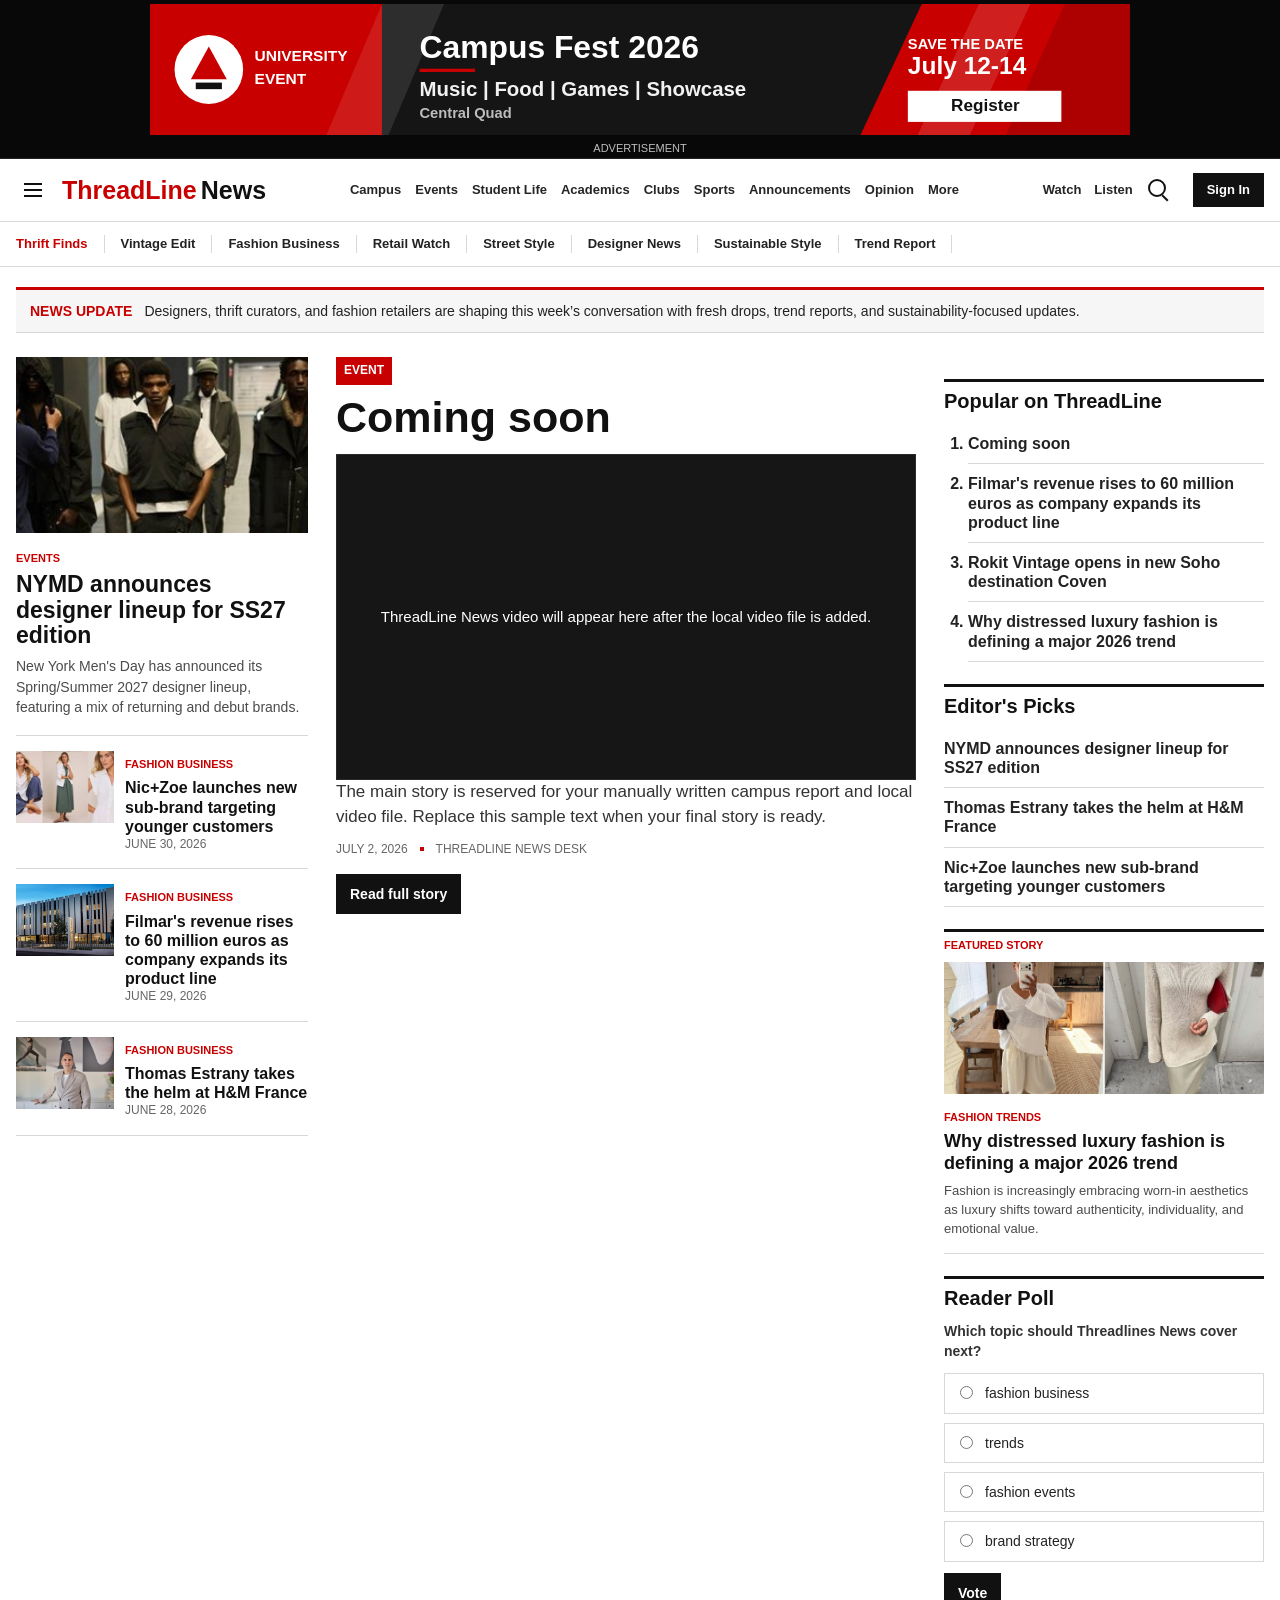
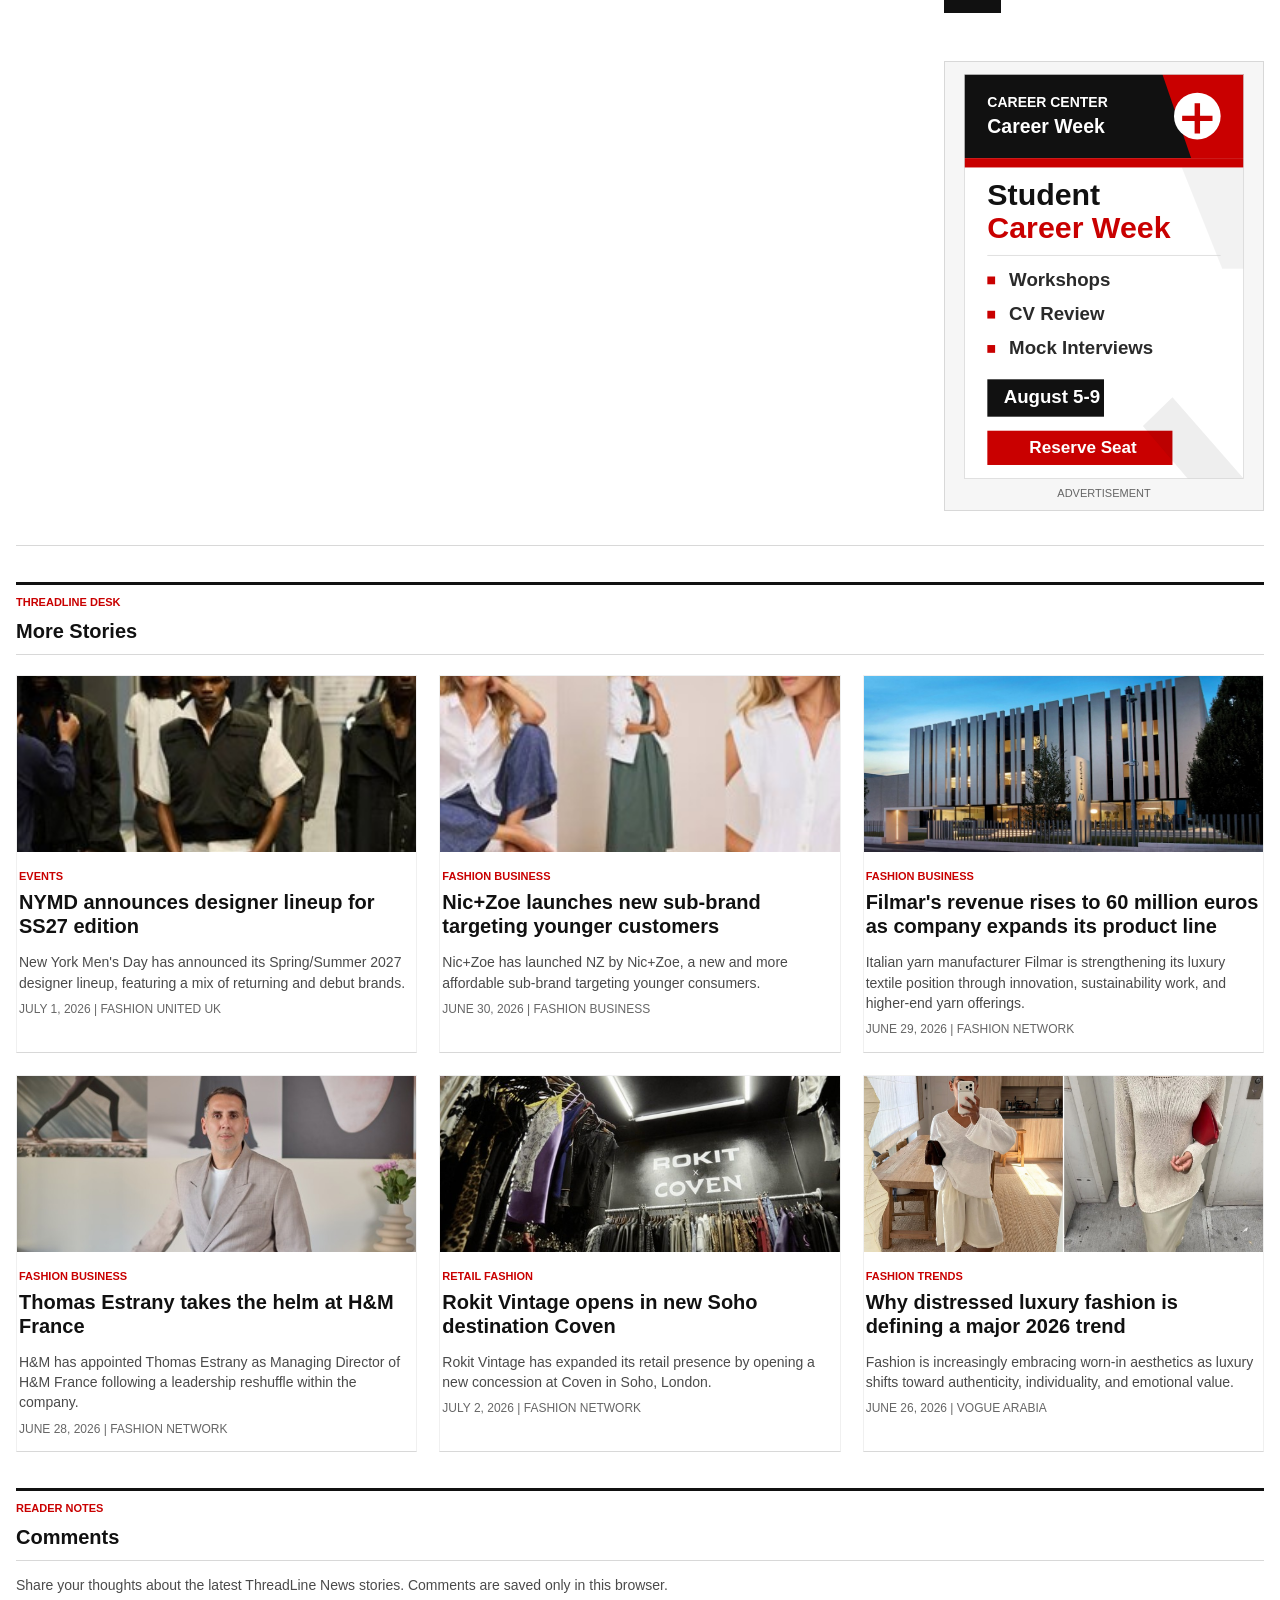
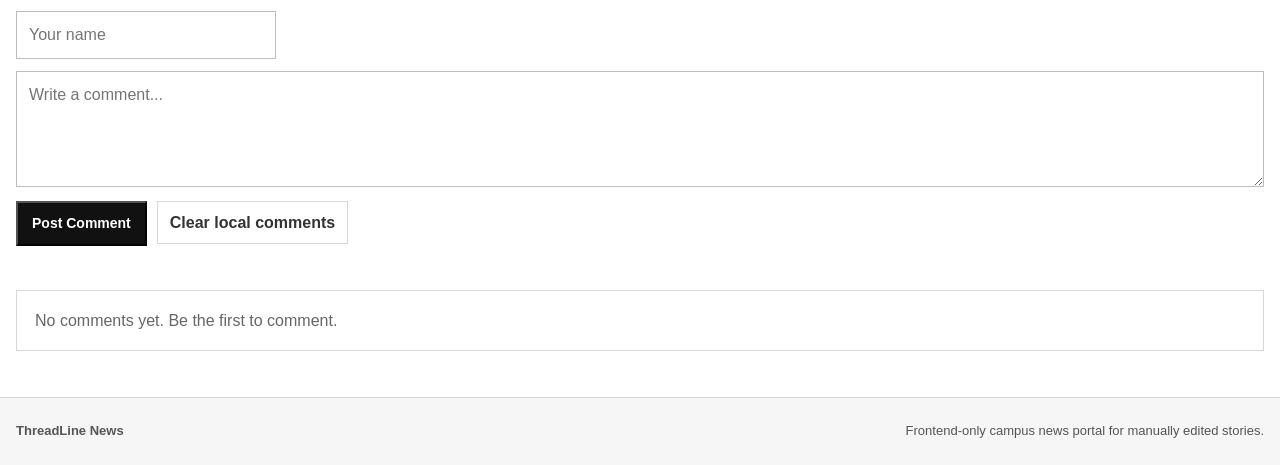
==== commit 8b60e725: "Update details tulisan" ====
--- a/index.html
+++ b/index.html
@@ -68,21 +68,21 @@
 
   <div class="trending-row" aria-label="Trending topics">
     <div class="page-shell trending-inner">
-      <a href="#freshers">Freshers Week</a>
-      <a href="#career">Career Fair</a>
-      <a href="#student-council">Student Council</a>
-      <a href="#sports-day">Sports Day</a>
-      <a href="#club-recruitment">Club Recruitment</a>
-      <a href="#scholarships">Scholarship Updates</a>
-      <a href="#campus-festival">Campus Festival</a>
-      <a href="#exam-week">Exam Week</a>
+      <a href="#freshers">Thrift Finds</a>
+      <a href="#career">Vintage Edit</a>
+      <a href="#student-council">Fashion Business</a>
+      <a href="#sports-day">Retail Watch</a>
+      <a href="#club-recruitment">Street Style</a>
+      <a href="#scholarships">Designer News</a>
+      <a href="#campus-festival">Sustainable Style</a>
+      <a href="#exam-week">Trend Report</a>
     </div>
   </div>
 
   <main class="page-shell">
     <section class="ticker" aria-label="News update">
-      <strong>News Update</strong>
-      <span>Student leaders, faculty teams, and event committees are preparing a busy week of seminars, club showcases, and registration deadlines.</span>
+      <strong>NEWS UPDATE</strong>
+      <span>Designers, thrift curators, and fashion retailers are shaping this week&rsquo;s conversation with fresh drops, trend reports, and sustainability-focused updates.</span>
     </section>
 
     <section id="searchPanel" class="search-panel" hidden>
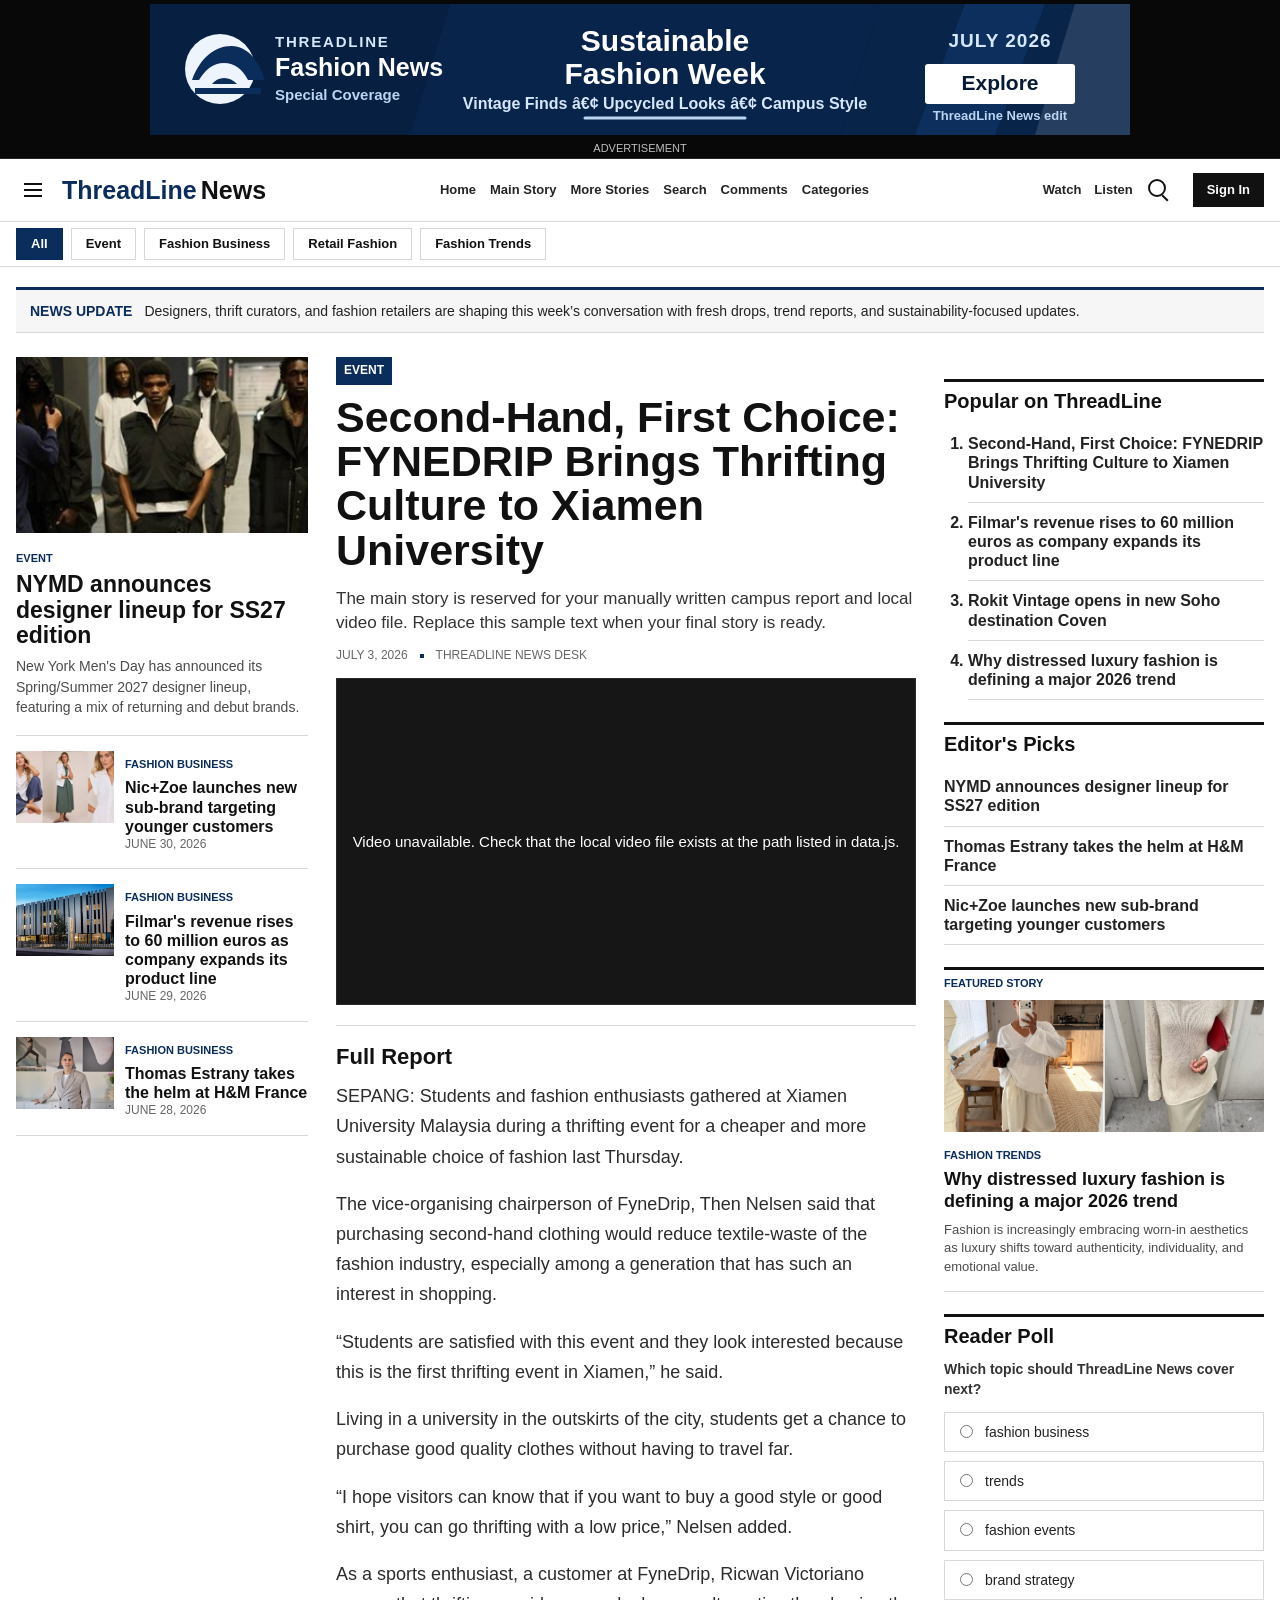
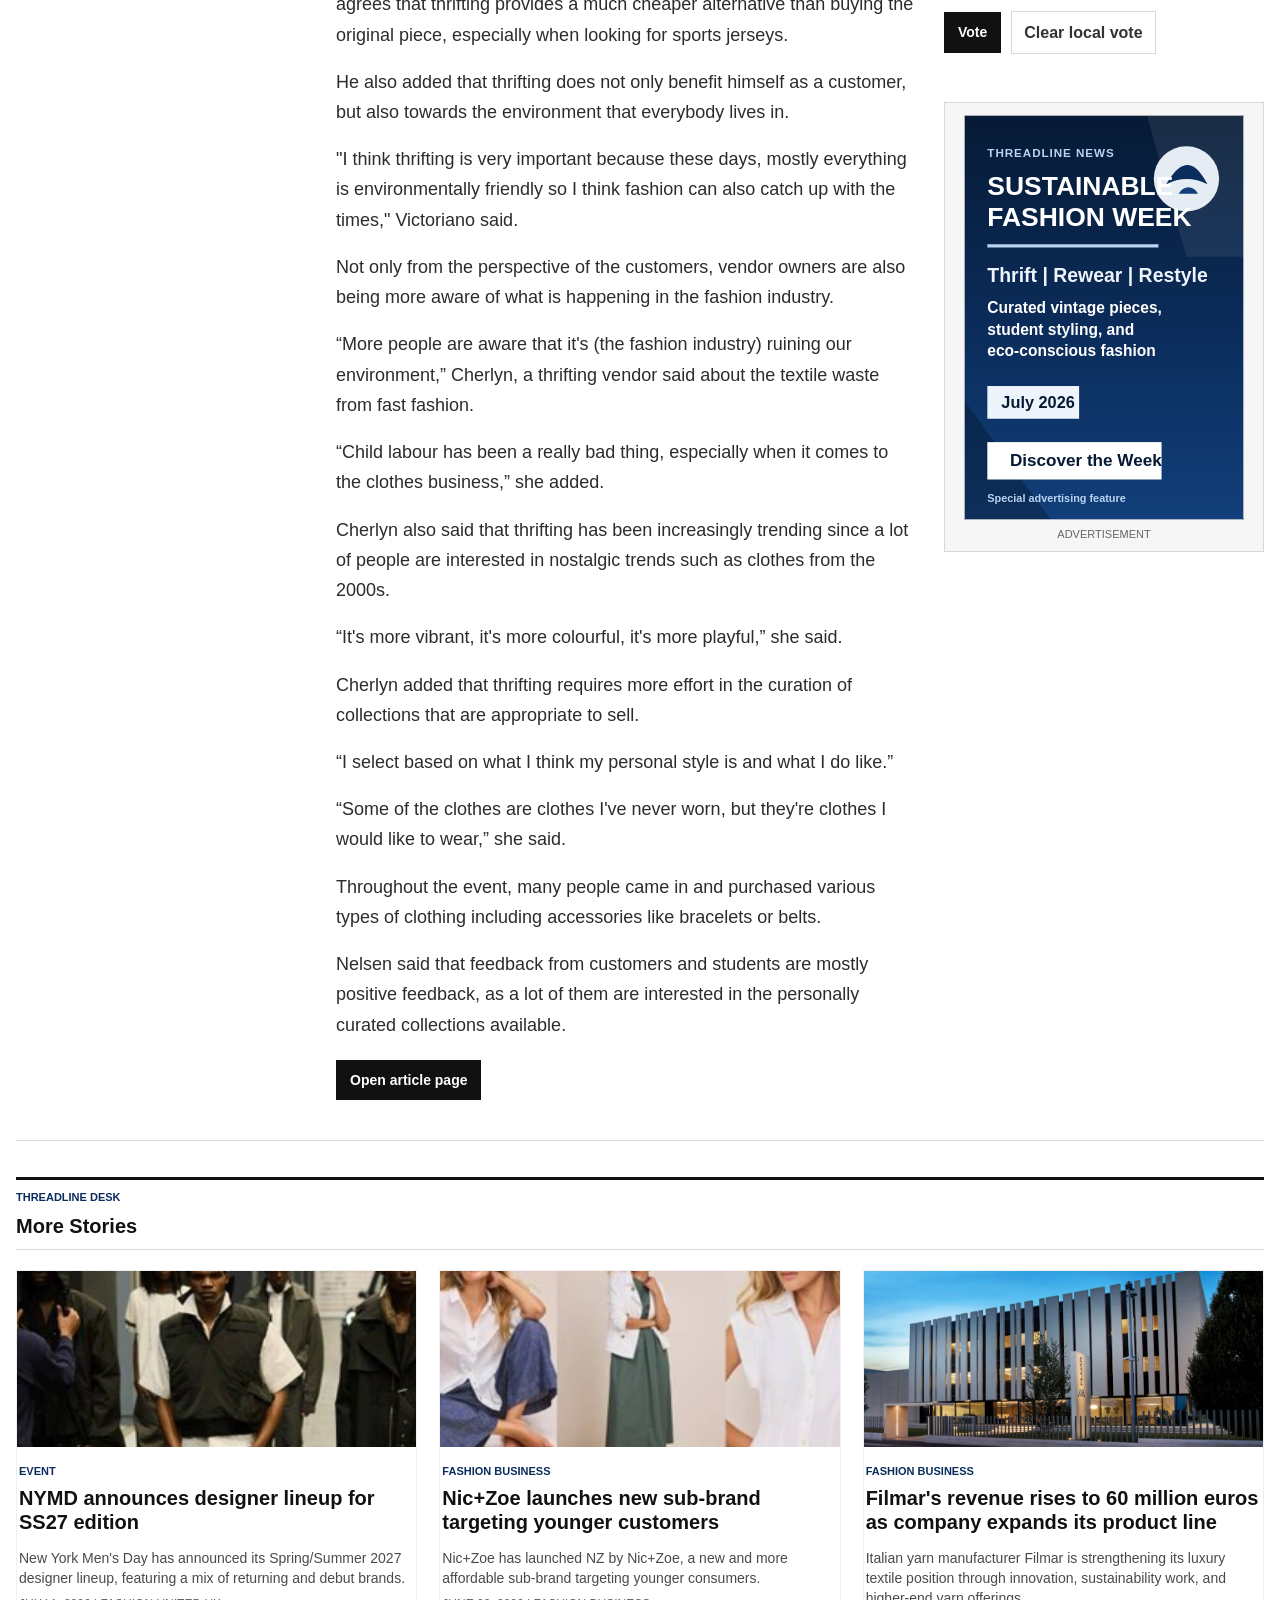
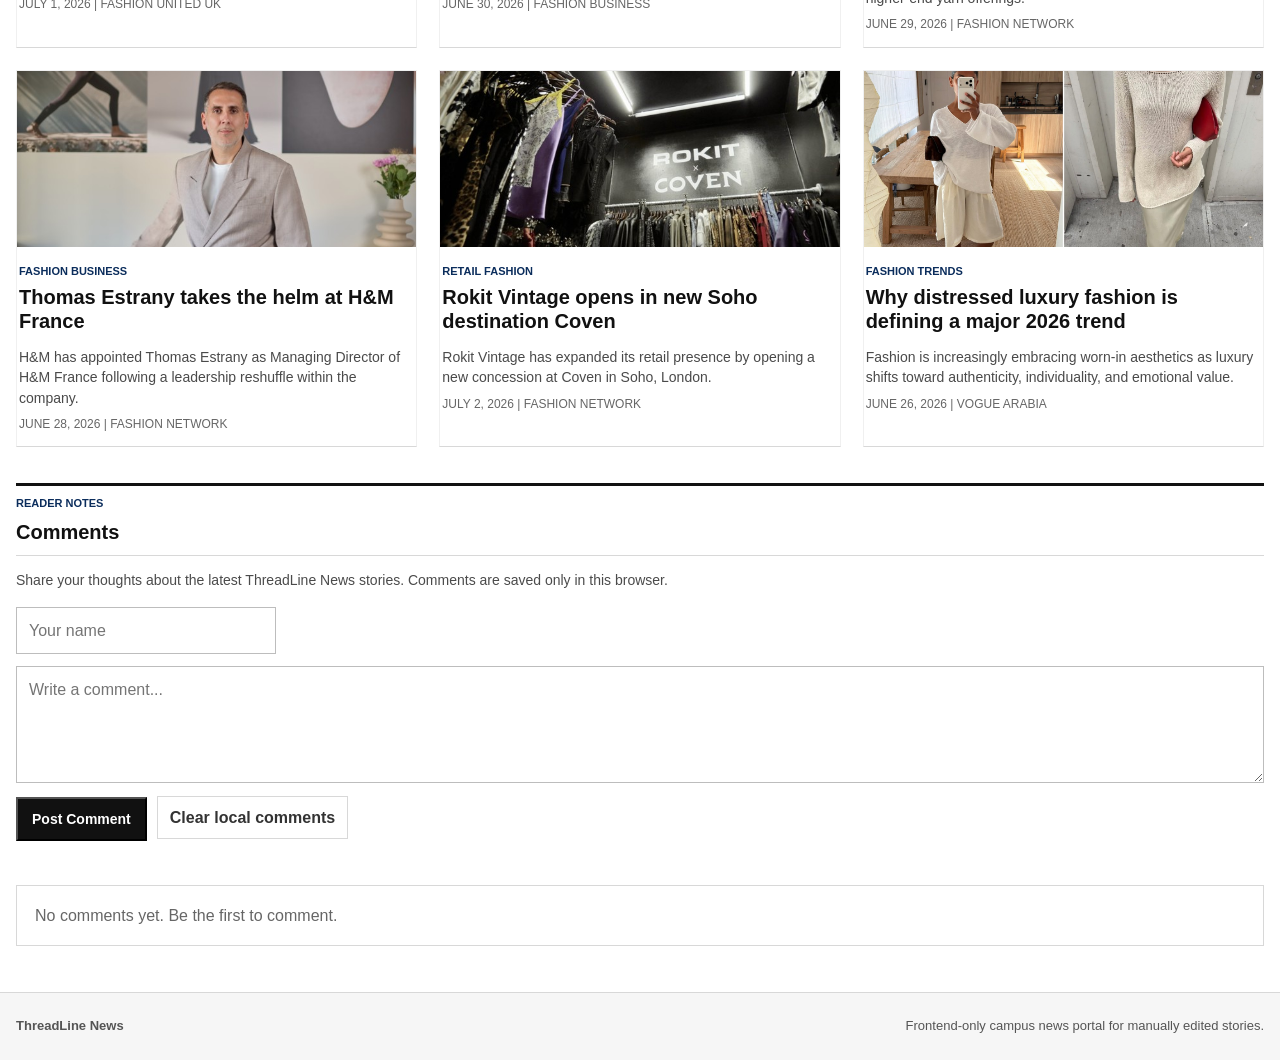
==== commit 2d0561b5: "Final revision" ====
--- a/index.html
+++ b/index.html
@@ -11,7 +11,7 @@
 <body>
   <div class="top-ad">
     <div class="top-ad-inner">
-      <img src="assets/ads/top-campus-ad.svg" alt="Campus Fest 2026 advertisement" data-fallback="ad">
+      <img src="assets/ads/top-campus-ad.svg" alt="Sustainable Fashion Week advertisement" data-fallback="ad">
       <span>Advertisement</span>
     </div>
   </div>
@@ -31,21 +31,14 @@
       </div>
 
       <nav class="primary-nav" aria-label="Primary navigation">
-        <a href="#campus">Campus</a>
-        <a href="#events">Events</a>
-        <a href="#student-life">Student Life</a>
-        <a href="#academics">Academics</a>
-        <a href="#clubs">Clubs</a>
-        <a href="#sports">Sports</a>
-        <a href="#announcements">Announcements</a>
-        <a href="#opinion">Opinion</a>
+        <a href="index.html">Home</a>
+        <a href="#heroStory">Main Story</a>
+        <a href="#moreStories">More Stories</a>
+        <a href="#searchPanel">Search</a>
+        <a href="#commentsSection">Comments</a>
         <div class="more-menu">
-          <button id="moreButton" class="nav-button" type="button" aria-expanded="false">More</button>
-          <div id="moreDropdown" class="more-dropdown" hidden>
-            <a href="#career">Career</a>
-            <a href="#scholarships">Scholarships</a>
-            <a href="#research">Research</a>
-          </div>
+          <button id="moreButton" class="nav-button" type="button" aria-expanded="false">Categories</button>
+          <div id="moreDropdown" class="more-dropdown" hidden></div>
         </div>
       </nav>
 
@@ -67,16 +60,7 @@
   </header>
 
   <div class="trending-row" aria-label="Trending topics">
-    <div class="page-shell trending-inner">
-      <a href="#freshers">Thrift Finds</a>
-      <a href="#career">Vintage Edit</a>
-      <a href="#student-council">Fashion Business</a>
-      <a href="#sports-day">Retail Watch</a>
-      <a href="#club-recruitment">Street Style</a>
-      <a href="#scholarships">Designer News</a>
-      <a href="#campus-festival">Sustainable Style</a>
-      <a href="#exam-week">Trend Report</a>
-    </div>
+    <div id="categoryNav" class="page-shell trending-inner category-nav"></div>
   </div>
 
   <main class="page-shell">
@@ -95,6 +79,14 @@
         <h2>Search Results</h2>
       </div>
       <div id="searchResultsGrid" class="card-grid"></div>
+    </section>
+
+    <section id="categoryResults" class="news-section category-results" hidden>
+      <div class="section-heading">
+        <span>Browse by Category</span>
+        <h2 id="categoryResultsTitle">All Stories</h2>
+      </div>
+      <div id="categoryResultsGrid" class="card-grid"></div>
     </section>
 
     <section class="main-grid" aria-label="Top campus stories">
@@ -118,7 +110,7 @@
         <div id="pollSection" class="sidebar-block poll-card"></div>
 
         <div class="sidebar-ad">
-          <img src="assets/ads/sidebar-campus-ad.svg" alt="ThreadLine News advertisement" data-fallback="ad">
+          <img src="assets/ads/sidebar-campus-ad.svg" alt="Sustainable Fashion Week advertisement" data-fallback="ad">
           <span>Advertisement</span>
         </div>
       </aside>
--- a/styles.css
+++ b/styles.css
@@ -1,6 +1,8 @@
 :root {
-  --red: #c90000;
-  --red-dark: #950000;
+  --accent: #0b2d5c;
+  --accent-dark: #061a35;
+  --accent-hover: #123f7a;
+  --accent-soft: #eef4fb;
   --black: #111111;
   --ink: #222222;
   --muted: #666666;
@@ -134,7 +136,7 @@
 }
 
 .brand span {
-  color: var(--red);
+  color: var(--accent);
 }
 
 .brand strong {
@@ -149,7 +151,7 @@
   align-items: center;
   justify-content: center;
   border: 1px solid transparent;
-  background: transparent;
+  background: #ffffff;
   cursor: pointer;
 }
 
@@ -203,8 +205,9 @@
 
 .primary-nav a:hover,
 .nav-button:hover,
-.header-actions a:hover {
-  color: var(--red);
+.header-actions a:hover,
+.more-dropdown a.is-active {
+  color: var(--accent);
 }
 
 .more-menu {
@@ -241,6 +244,10 @@
   background: #f7f7f7;
 }
 
+.more-dropdown a.is-active {
+  background: var(--accent-soft);
+}
+
 .header-actions {
   gap: 13px;
   flex: 0 0 auto;
@@ -258,8 +265,8 @@
 }
 
 .sign-in:hover {
-  background: var(--red-dark);
-  border-color: var(--red-dark);
+  background: var(--accent-dark);
+  border-color: var(--accent-dark);
 }
 
 .mobile-menu {
@@ -278,7 +285,7 @@
 }
 
 .mobile-menu a:hover {
-  color: var(--red);
+  color: var(--accent);
 }
 
 .trending-row {
@@ -288,20 +295,42 @@
 
 .trending-inner {
   height: 44px;
-  gap: 0;
+  gap: 8px;
   overflow: hidden;
   font-size: 13px;
 }
 
-.trending-inner a {
-  padding: 0 16px;
-  border-right: 1px solid var(--line);
+.trending-inner a,
+.trending-inner button {
+  padding: 0 14px;
+  border: 1px solid var(--line);
+  background: #ffffff;
+  color: var(--black);
   font-weight: 700;
-}
-
-.trending-inner a:first-child {
-  padding-left: 0;
-  color: var(--red);
+  line-height: 30px;
+  white-space: nowrap;
+  cursor: pointer;
+}
+
+.trending-inner a:first-child,
+.trending-inner button:first-child {
+  padding-left: 14px;
+}
+
+.trending-inner a:hover,
+.trending-inner button:hover {
+  background: var(--accent-soft);
+  color: var(--accent);
+}
+
+.category-button.is-active {
+  color: var(--accent);
+}
+
+.trending-inner .category-button.is-active {
+  background: var(--accent);
+  border-color: var(--accent);
+  color: #ffffff;
 }
 
 .ticker {
@@ -310,14 +339,14 @@
   align-items: center;
   margin: 20px 0 24px;
   padding: 11px 14px;
-  border-top: 3px solid var(--red);
+  border-top: 3px solid var(--accent);
   border-bottom: 1px solid var(--line);
   background: var(--band);
   font-size: 14px;
 }
 
 .ticker strong {
-  color: var(--red);
+  color: var(--accent);
   text-transform: uppercase;
 }
 
@@ -354,7 +383,7 @@
 .search-panel input:focus,
 .comment-form input:focus,
 .comment-form textarea:focus {
-  border-color: var(--red);
+  border-color: var(--accent);
 }
 
 .main-grid {
@@ -382,16 +411,19 @@
 }
 
 .side-story,
-.hero-story,
 .compact-feature,
 .news-card {
   cursor: pointer;
 }
 
+.hero-story {
+  cursor: default;
+}
+
 .side-story:hover,
 .compact-feature:hover,
 .news-card:hover {
-  border-color: var(--red);
+  border-color: var(--accent);
   box-shadow: 0 8px 20px rgba(0, 0, 0, 0.06);
   transform: translateY(-1px);
 }
@@ -402,7 +434,7 @@
 .news-card:hover h3,
 .compact-list a:hover,
 .popular-list a:hover {
-  color: var(--red);
+  color: var(--accent);
 }
 
 .large-side-story {
@@ -460,7 +492,7 @@
 .label,
 .section-label {
   display: inline-block;
-  color: var(--red);
+  color: var(--accent);
   font-size: 11px;
   font-weight: 800;
   text-transform: uppercase;
@@ -494,7 +526,7 @@
   display: inline-block;
   margin-bottom: 10px;
   padding: 5px 8px;
-  background: var(--red);
+  background: var(--accent);
   color: #ffffff;
   font-size: 12px;
   font-weight: 800;
@@ -527,7 +559,7 @@
   height: 4px;
   margin-right: 12px;
   vertical-align: middle;
-  background: var(--red);
+  background: var(--accent);
 }
 
 .read-more,
@@ -545,17 +577,18 @@
 .read-more:hover,
 .source-button:hover,
 .home-button:hover {
-  background: var(--red-dark);
+  background: var(--accent-hover);
 }
 
 .read-more:focus-visible,
 .source-button:focus-visible,
 .home-button:focus-visible,
 .icon-button:focus-visible,
+.category-button:focus-visible,
 .news-card:focus-visible,
 .side-story:focus-visible,
 .compact-feature:focus-visible {
-  outline: 2px solid var(--red);
+  outline: 2px solid var(--accent);
   outline-offset: 3px;
 }
 
@@ -668,7 +701,7 @@
 
 .poll-option input {
   margin-top: 3px;
-  accent-color: var(--red);
+  accent-color: var(--accent);
 }
 
 .poll-vote {
@@ -681,6 +714,17 @@
 .poll-vote:disabled {
   background: #555555;
   cursor: default;
+}
+
+.poll-actions {
+  display: flex;
+  flex-wrap: wrap;
+  gap: 10px;
+  align-items: center;
+}
+
+.poll-clear-vote {
+  margin-top: 2px;
 }
 
 .poll-results {
@@ -709,7 +753,7 @@
 .poll-result-bar span {
   display: block;
   height: 100%;
-  background: var(--red);
+  background: var(--accent);
 }
 
 .poll-count {
@@ -721,6 +765,12 @@
   margin-top: 36px;
 }
 
+.category-results {
+  margin: 0 0 34px;
+  padding-bottom: 28px;
+  border-bottom: 1px solid var(--line);
+}
+
 .section-heading {
   border-top: 3px solid var(--black);
   border-bottom: 1px solid var(--line);
@@ -729,7 +779,7 @@
 .section-heading span {
   display: inline-block;
   margin-top: 10px;
-  color: var(--red);
+  color: var(--accent);
   font-size: 11px;
   font-weight: 800;
   text-transform: uppercase;
@@ -788,6 +838,27 @@
   padding: 18px;
   border: 1px solid var(--line);
   color: var(--muted);
+}
+
+.homepage-article-body {
+  max-width: 760px;
+  margin: 20px 0 18px;
+  padding-top: 18px;
+  border-top: 1px solid var(--line);
+}
+
+.homepage-article-body h2 {
+  margin: 0 0 12px;
+  color: var(--black);
+  font-size: 22px;
+  line-height: 1.15;
+}
+
+.homepage-article-body p {
+  margin: 0 0 17px;
+  color: #2c2c2c;
+  font-size: 18px;
+  line-height: 1.68;
 }
 
 .comment-form {
@@ -821,8 +892,8 @@
 }
 
 .secondary-button:hover {
-  border-color: var(--red);
-  color: var(--red);
+  border-color: var(--accent);
+  color: var(--accent);
 }
 
 .form-message {
@@ -882,7 +953,7 @@
 }
 
 .article-kicker {
-  color: var(--red);
+  color: var(--accent);
   font-size: 13px;
   font-weight: 800;
   text-transform: uppercase;
@@ -912,7 +983,7 @@
   height: 4px;
   margin-right: 12px;
   vertical-align: middle;
-  background: var(--red);
+  background: var(--accent);
 }
 
 .article-hero-image {
@@ -1167,9 +1238,14 @@
     scrollbar-width: thin;
   }
 
-  .trending-inner a {
+  .trending-inner a,
+  .trending-inner button {
     flex: 0 0 auto;
     padding: 0 12px;
+  }
+
+  .trending-inner .category-button.is-active {
+    padding-left: 12px;
   }
 
   .ticker {
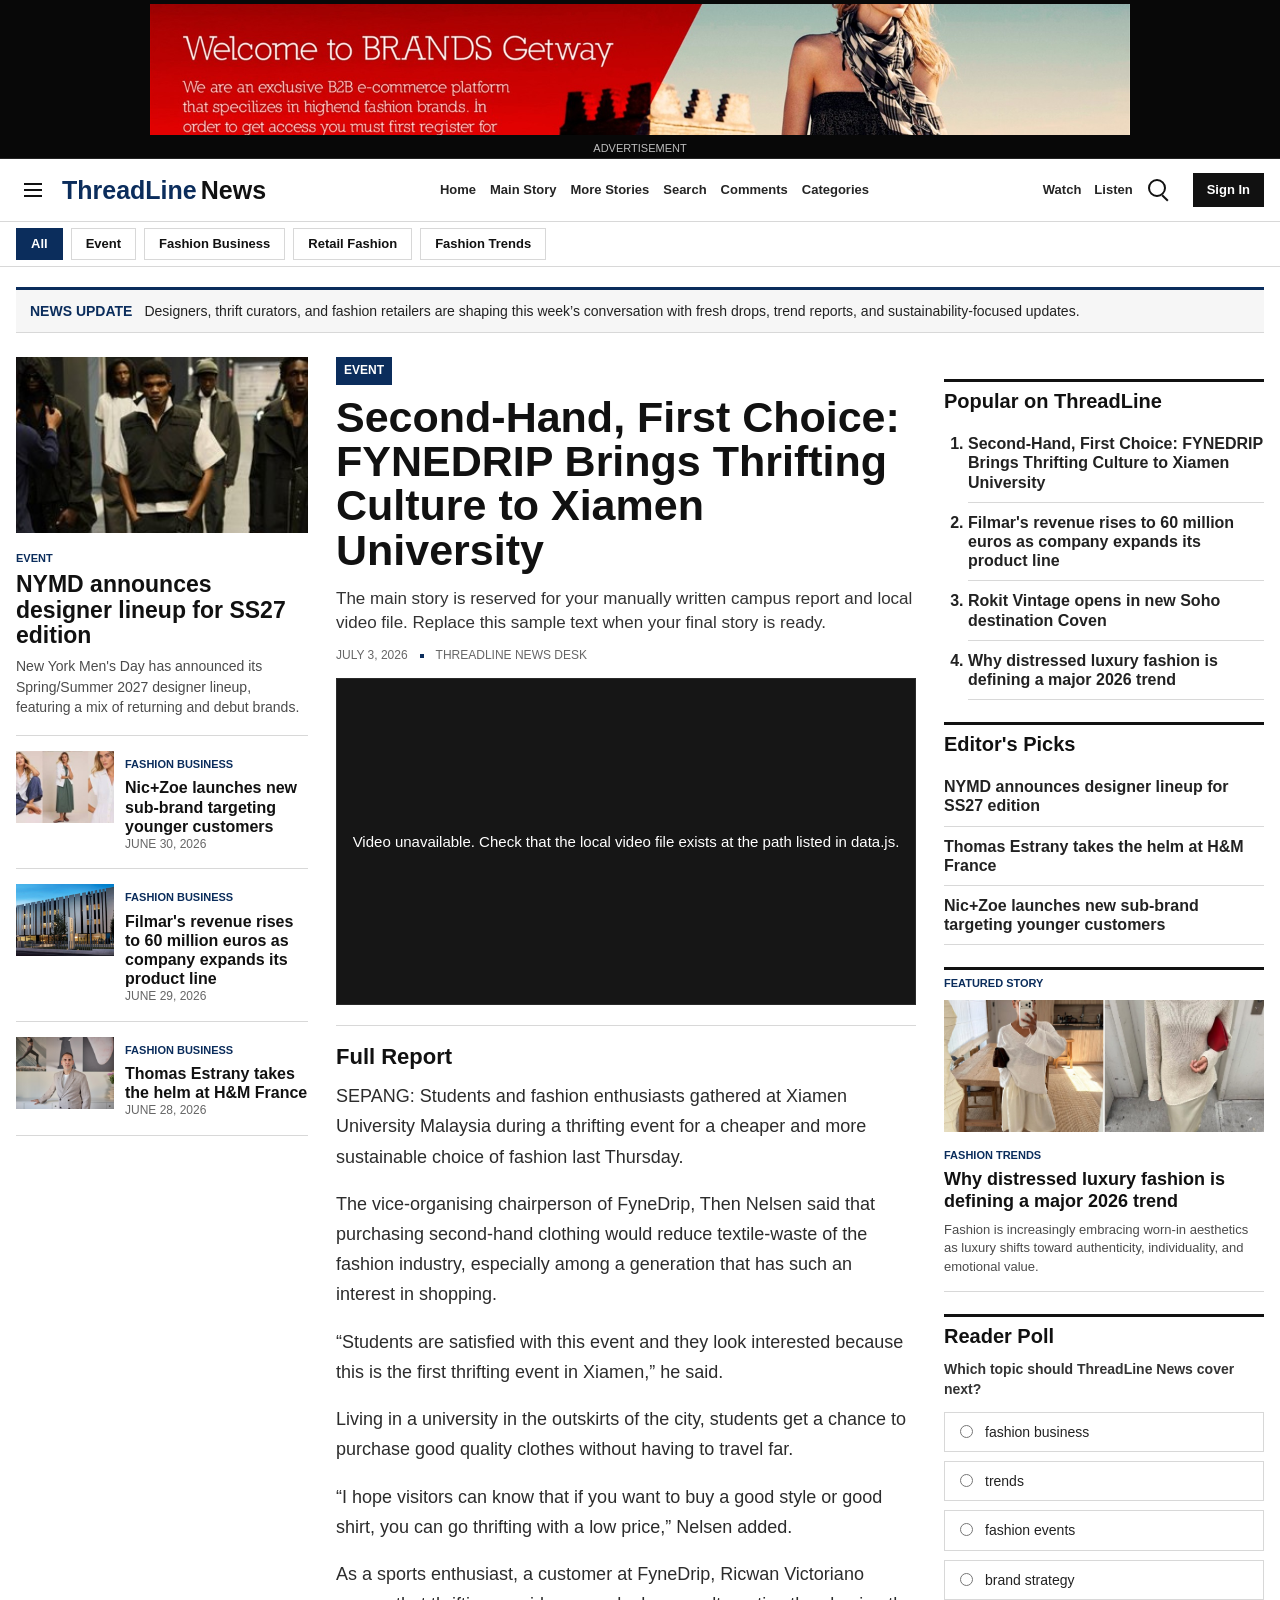
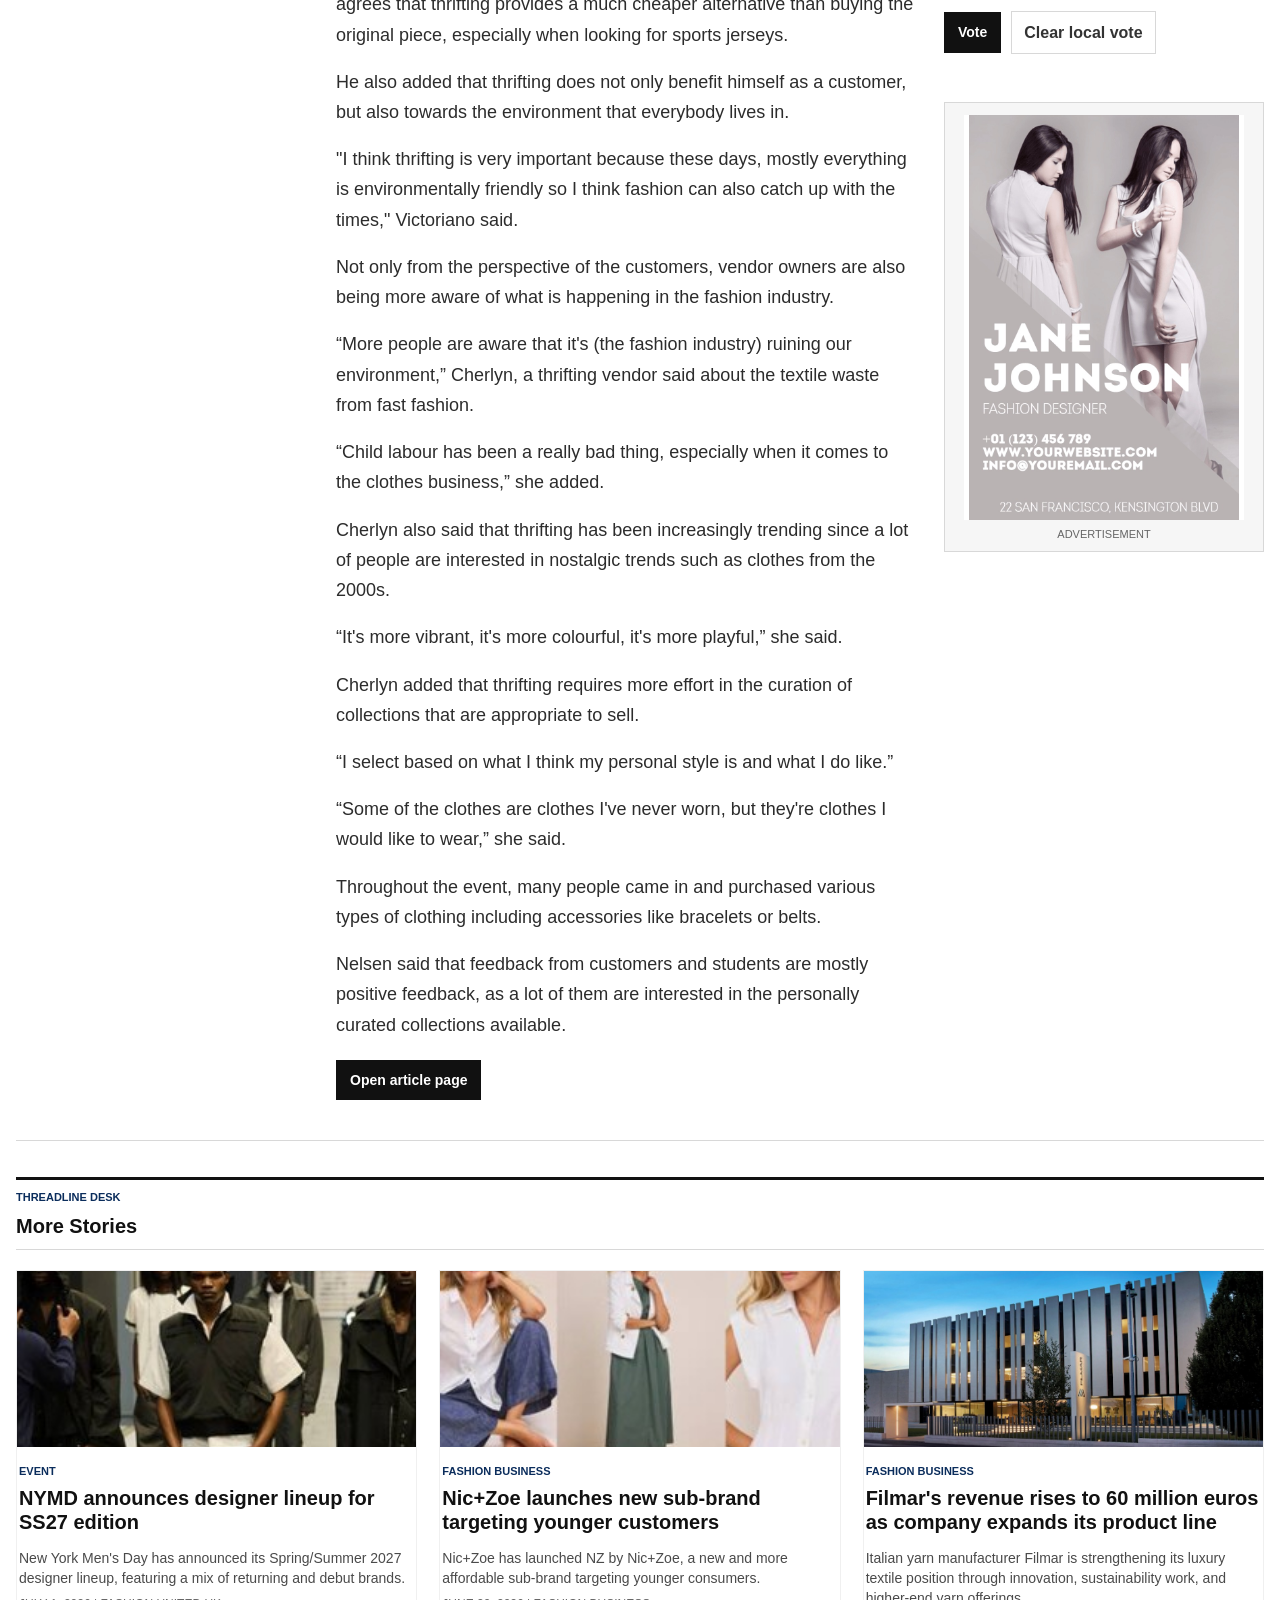
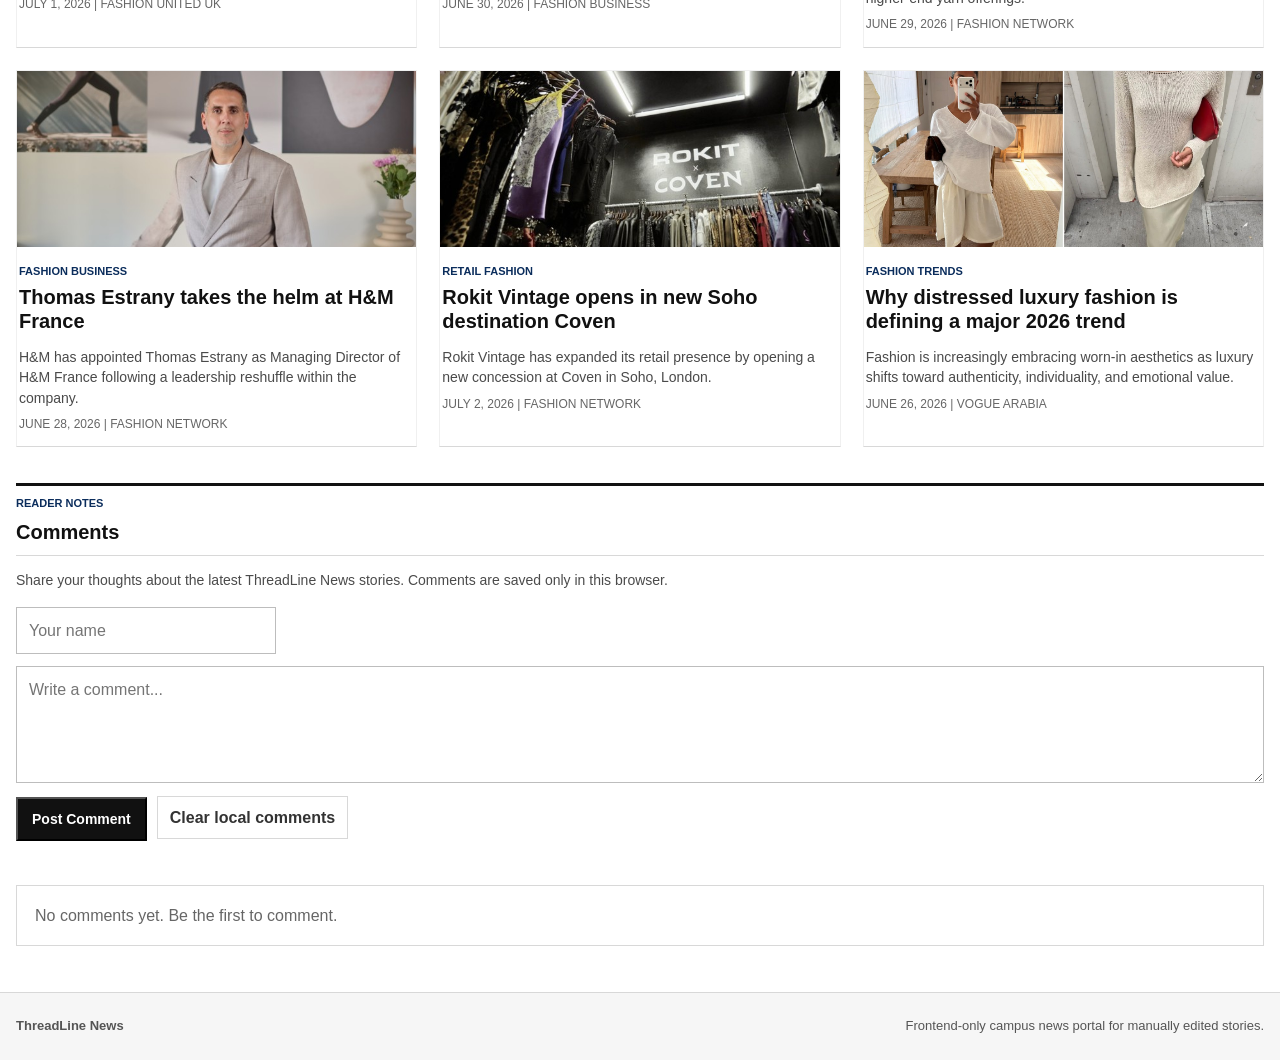
==== commit 73498efb: "Update ads" ====
--- a/index.html
+++ b/index.html
@@ -11,7 +11,7 @@
 <body>
   <div class="top-ad">
     <div class="top-ad-inner">
-      <img src="assets/ads/top-campus-ad.svg" alt="Sustainable Fashion Week advertisement" data-fallback="ad">
+      <img src="assets/ads/top-ad.jpeg" alt="ThreadLine top advertisement" data-fallback="ad">
       <span>Advertisement</span>
     </div>
   </div>
@@ -110,7 +110,7 @@
         <div id="pollSection" class="sidebar-block poll-card"></div>
 
         <div class="sidebar-ad">
-          <img src="assets/ads/sidebar-campus-ad.svg" alt="Sustainable Fashion Week advertisement" data-fallback="ad">
+          <img src="assets/ads/sidebar-ads.jpeg" alt="ThreadLine sidebar advertisement" data-fallback="ad">
           <span>Advertisement</span>
         </div>
       </aside>
--- a/styles.css
+++ b/styles.css
@@ -86,7 +86,9 @@
 .top-ad img {
   width: min(980px, 100%);
   height: 131px;
-  object-fit: contain;
+  object-fit: cover;
+  object-position: center;
+  background: #111111;
 }
 
 .top-ad span,
@@ -607,6 +609,7 @@
   width: 280px;
   height: 405px;
   object-fit: contain;
+  object-position: center;
   background: #ffffff;
 }
 
